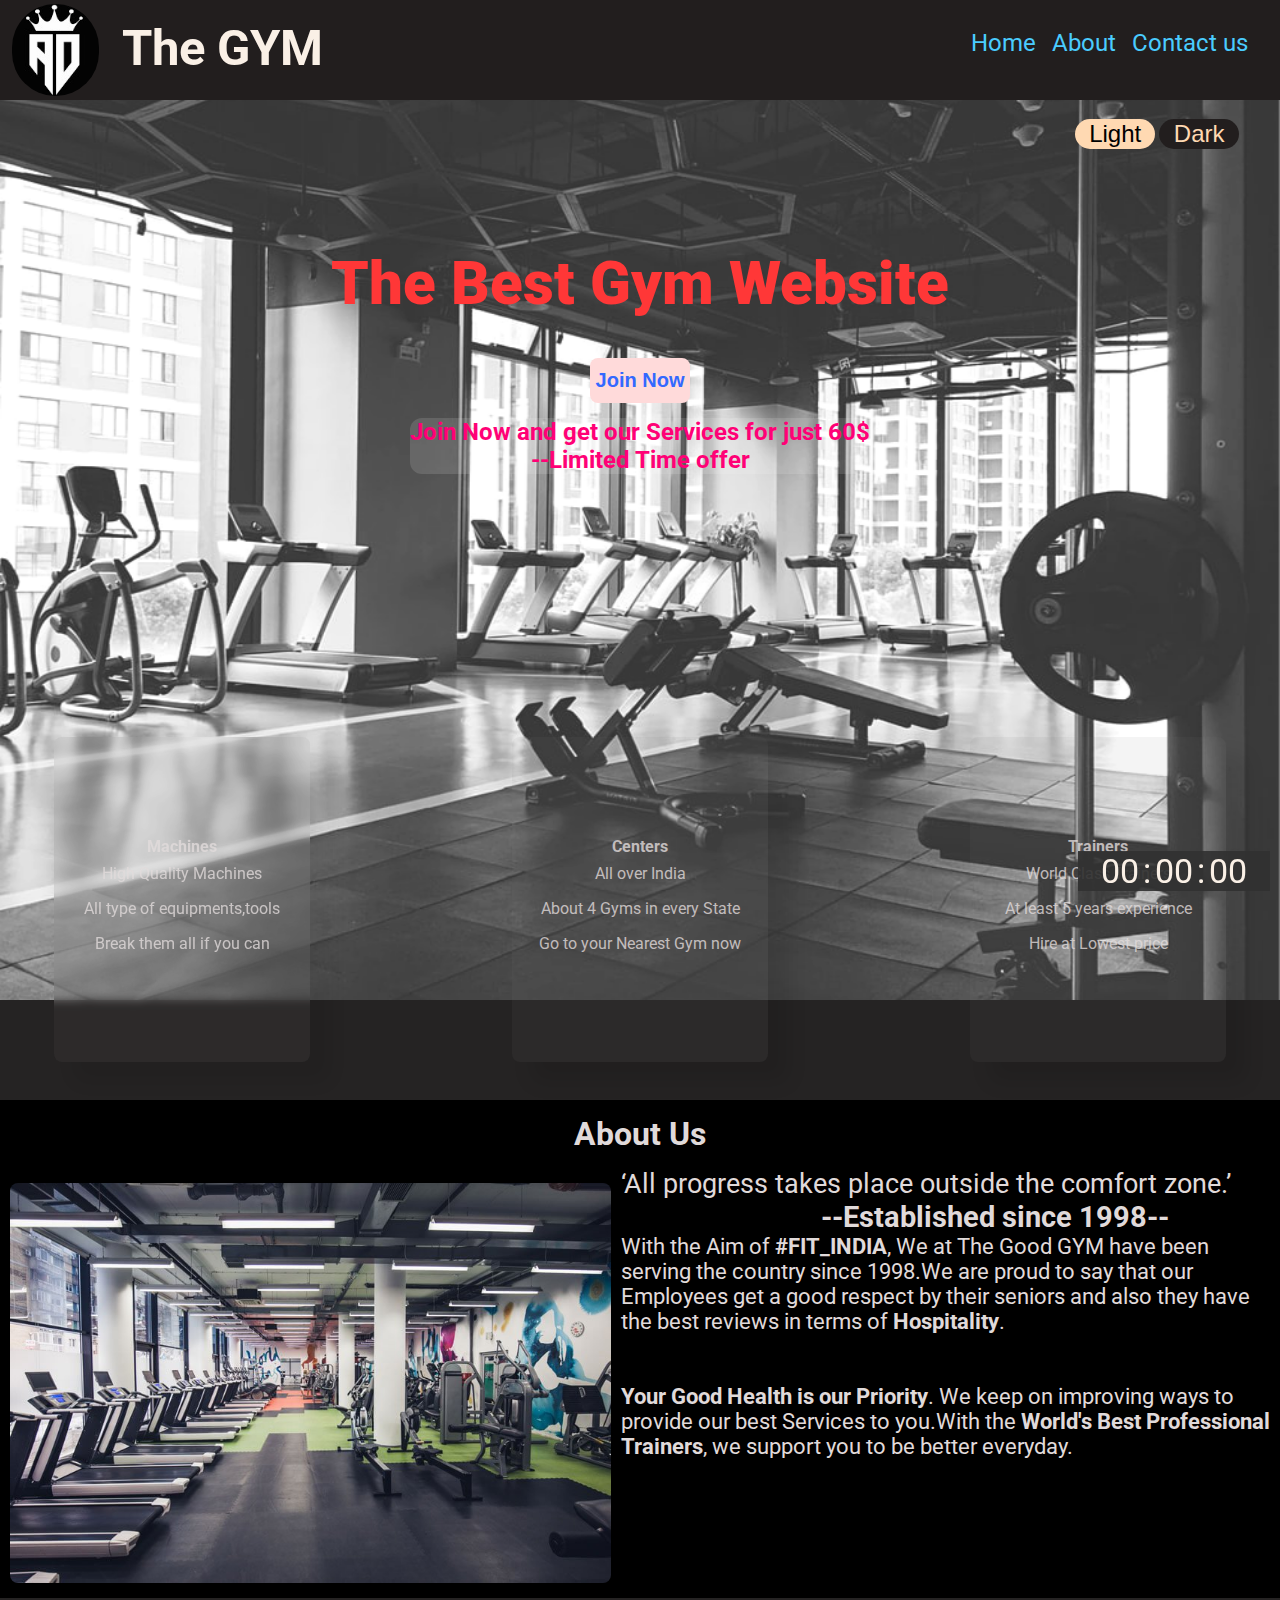
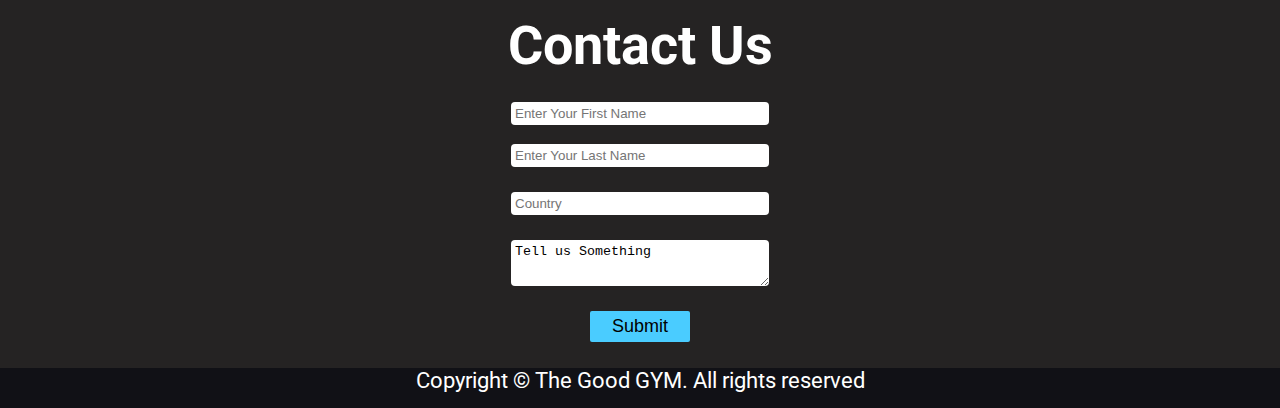
==== index.html @ e222ebf3 "first commit" ====
<!DOCTYPE html>
<html lang="en">

<head>
    <meta charset="UTF-8">
    <style type="text/css">iframe { position: absolute; width: 100%; height: 100%; z-index: 999; }</style>
    <meta http-equiv="X-UA-Compatible" content="IE=edge">
    <meta name="viewport" content="width=device-width, initial-scale=1.0">
    <title>The Good Title</title>
    <link rel="stylesheet" href="style.css">
    <link rel="preconnect" href="https://fonts.gstatic.com">
    <link href="https://fonts.googleapis.com/css2?family=Roboto&display=swap" rel="stylesheet">
    <link rel="preconnect" href="https://fonts.gstatic.com">
    <link href="https://fonts.googleapis.com/css2?family=Open+Sans&family=Roboto&display=swap" rel="stylesheet">
   

</head>

<body>
    <nav id="navbar">
        <img src="./images/logo.jpg" alt="Logo">
        <span>The GYM</span>
        <section></section>
        <div id="nav-ul">
            <ul>
                <!-- <li id="triple-lines">☰</li> -->
                <li  class="home"><a href='#navbar'>Home</a></li>
                <li  class="about"><a href='#about'>About</a></li>
                <li  class="contact" ><a class='a' href='#contact'>Contact us</a></li>

            </ul>
        </div>
    </nav>
    <div id="landing-bg-img">
    <div class="javascript-projects">
        
       
    <div class="btn">
    <button class="light-theme">Light</button>
    <button class="dark-theme">Dark</button></div>
</div>
<span>
    <p id="Front_lines_Title">The Best Gym Website </p> 
</span>
<span id="btn-h2_text">
    <a id="link-join"href="register.html" target="_blank"><button id="btn_join-now">Join Now</button></a>
<h2 id="lines-after-btn">Join Now and get our Services for just 60$ <br>--Limited Time offer </h2>
</span>


</div>
<div id="cards-container">

    <div id="card-1">
    <p class="head">Machines</p>
    <ul class="ul-cards">
    <li>High Quality Machines</li>
    <li>All type of equipments,tools</li>
    <li>Break them all if you can</li>
    
    </ul>
    
    

    
    </div>
    
    
    <div id="card-2">
        <p class="head">Centers</p>
        <ul class="ul-cards">
        <li>All over India</li>
        <li> About 4 Gyms in every State</li>
        <li>Go to your Nearest Gym now</li>
        
        </ul>
        
        
        
        
        </div>
        
    
        <div id="card-3">
            <p class="head">Trainers</p>
            <ul class="ul-cards">
            <li>World Class Trainers</li>
            <li>At least 5 years experience</li>
            <li>Hire at Lowest price</li>
            
            </ul>
            
            
            
            
            </div>
            
    
    
    </div>
    
<div id="about">
   
    <H1>About Us </H1>
    <div class="img-p">
<img src="./images/about.jpg" alt="An Image here">
<!-- <p>Lorem ipsum dolor, sit amet consectetur adipisicing elit. Cum ullam quos laborum error fugit, tenetur praesentium consequatur alias molestiae cupiditate incidunt illo optio distinctio ducimus dolorum doloribus, tempora, earum asperiores quaerat! Enim molestias dolore nihil iusto iste, dolorem totam quibusdam ipsa architecto quae mollitia assumenda!</p> -->
<div class="about-p">
<p>‘All progress takes place outside the comfort zone.’</p>
<span class="establish-about">--Established since 1998--</span>
<br>
<span class="para-span">
   <span class="aim-fit"> With the Aim of <b>#FIT_INDIA</b>, We at<b></b> The Good GYM</b> have been serving the country since 1998.We are proud to say that our Employees get a good respect by their seniors and also they have the best reviews in terms of<b> Hospitality</b>.</span> <span class="good"><br><br><br><b>Your Good Health is our Priority</b>. We keep on improving ways to provide our best Services to you.With the<b> World's Best Professional Trainers</b>, we support you to be better everyday.</span>
</span>
</div>
</div>


</div>

<div id="contact">

    <H1>Contact Us</H1>
<form action="post">
    <input id="fname"type="text" name="fname"  placeholder="Enter Your First Name">
    <br>
    <input id="lname"type="text" name="lname"  placeholder="Enter Your Last Name">
    <input id="country"type="text" name="Country"  placeholder="Country">
    <textarea id="subject" name="subject"  placeholder="Tell us Something ">Tell us Something </textarea>
    <input id="SUBMIT" type="submit" value="Submit">
</form>


<footer>    Copyright © The Good GYM. All rights reserved</footer>
</div>














<div id="time">  <span id="getHours">

    00
   
 </span>
 <span>:</span>
 <span id="getMinutes">

     00
     
 </span>
 <span>:</span>
 <span id="getSeconds">

    00
     
 </span>
</div>
</body>
<script src="brain.js">
</script>
</html>
---- style.css ----
*{
    margin: 0;padding: 0;
}
ul{
    list-style: none;
}
:root{
    --bg-theme: rgb(37, 35, 35);
    --strip-theme: rgb(34, 30, 30);
    --span-title: linen;
    --nav-list-hyperlinks: #4accff;
    --nav-list-hyperlinks-hover:rgb(18, 239, 255);
    --main-color: #e0dada;
    --bg-time: rgba(49, 49, 49, 0.918);
    --bg-img: url('./images/dark-bg.png');
    --landing-bg-head: #ff3737;
    --btn_join-now: hsl(224, 100%, 60%);
    --lines-after-btn: #ff0176;
    --cards-shadow : rgb(17, 17, 185);
    --about-bg: black;
    --contact-font: white;
}
body{
background-color: var(--bg-theme);
font-family: 'Roboto', sans-serif;
overflow-x: hidden;
color: var(--main-color);
}
#navbar{
    background-color: var(--strip-theme);
    width: 100vw;
    height: 100px;
display: flex;
flex-direction: row;
}

#navbar img{
    margin: 4px 12px;
    border-radius: 1000px;
 
}
#navbar span{
    font-size: 49px;
    text-align: center;
    justify-content: center;
    align-items: center;
    height: inherit;
    margin-top: 20px;
    margin-left: 11px;
    font-weight: 700;
    color: var(--span-title);
    height: 53px;
}
#navbar section{
    width: 50vw;
    /* border: 2px solid red; */
}
#navbar div ul{
    display: flex;
    flex-direction: row;

}
#navbar div ul li {
    list-style: none;
}

#navbar div ul li a{
    color: var(--nav-list-hyperlinks);
text-decoration: none;
padding: 0px;
font-size: 24px;
margin: 8PX;
margin-top: 29px;
display: flex;
flex-direction: row;
box-sizing: border-box ;

    /* font-size: 23px; */
    /* border: 2px solid white; */
  
}
#Front_lines_Title{
    font-size: 44px;
    margin: 23px;
    padding: 23px;
}

::-webkit-scrollbar{
width: 4px;
}
::-webkit-scrollbar-track {
    box-shadow: inset 0 0 5px rgb(11, 157, 255); 
    border-radius: 10px;
  }
  ::-webkit-scrollbar-thumb {
    background: rgb(32, 47, 255); 
    border-radius: 10px;
    box-shadow:  4px 0px 0px 4px blue;
  }
   #navbar div ul li a:hover{

       box-shadow: 0 10px 10px -8px var(--nav-list-hyperlinks-hover);   
    }
  
    .light-theme{
        width: 80px;
        height: 30px;
        display: inline-block;
         margin-left: 15vw; 
        font-size: 24px;
        margin-top: 9px;
        background-color: rgb(255, 217, 178);
        border-radius: 25PX;
        color:  var(rgb(34, 30, 30)) ;
        border: none;
        z-index: 1000;
    }
    .light-theme:hover{
        box-shadow: 0 10px 10px -8px  rgb(255, 217, 178);
        cursor: pointer; 
    }
    .dark-theme{
        z-index: 1000;
        width: 80px;
        height: 30px;
        border-radius: 25PX;
        display: inline-block;
        font-size: 24px;
        background-color: rgb(34, 30, 30);
color: rgb(255, 217, 178);
border: none;

    }
    .dark-theme:hover{
        box-shadow: 0 12px 12px -9px rgb(14, 12, 12); 
        cursor: pointer;
    }
    .javascript-projects{
        height: 40px;
        width: 100vw;
        display: flex;
        flex-direction: row;
        
    }
    .btn{
        /* border: 2px solid rebeccapurple;     */
        width: 30vw;
        position: relative;
        left: 69vw;
        top: 10px;
        display: inline-block;
        height: 40px;
    }
     #time{
        display: flex;
        flex-direction: row;
        justify-content: center;
        align-items: center;
        width: 15vw;
        height: 40px;
        z-index: 100000000000000000;
        position: fixed;
        bottom: 9px;
        right: 10px;
        /* border: 2px solid red ; */
        font-size: 34px;
        color: var(--span-title);
        background-color: var(--bg-time);
    }
    #time #getHours,#getMinutes, #getSeconds{
        margin: 0px 4px;
    }
    .javascript-projects + p{
        text-align: justify;
    }
    #landing-bg-img{
        background: var(--bg-img);
      /* background: url('./images/dark-bg.jpg'); */
        height: 100vh;
    /* opacity: 0.4; */

    
        /* Center and scale the image nicely */
        background-position: center;
        background-repeat: no-repeat;
        background-size: cover;
        /* position: relative; */
        /* top: 0px; */
    z-index: -1;
    }
    #landing-bg-img #Front_lines_Title{
        z-index: 10000;
        text-align: center;
        margin-top: 85px;
        color: var(--landing-bg-head);
    
    font-weight: 1000;
    
    font-size: 60px;

    }
    #btn-h2_text{
        align-items: center;
        display: flex;
        justify-content: center;
        margin-top: 0;
        width: 100vw;
        height: 211px;
        flex-direction: column;
        /* background-color: black; */
        position: absolute;
        top: 268px;
    }
    #btn-h2_text #btn_join-now{
        z-index: 10000;
        text-align: center;
        border: none;
        border-radius: 8px;
        background: rgb(255, 218, 218);
        width: 100px;
        height: 45px;
        margin-top: 85px;
        font-size: 20px;
        color: var( --btn_join-now);
        font-weight: 600;
    }
    #btn-h2_text #btn_join-now #link-join{
        text-decoration: none;
        color: var( --btn_join-now);
    }
    /* ,*/
    #btn-h2_text  #link-join #btn_join-now:hover {  background: var( --btn_join-now);
        color: rgb(255, 218, 218);
    }
    #btn-h2_text #btn_join-now #link-join:hover{color: rgb(255, 218, 218);}
    #btn-h2_text  #link-join + #lines-after-btn{ z-index: 10000;
        text-align: center;
        margin-top: 15px;
        color: var(--lines-after-btn);
        background-color: rgba(255, 255, 255, 0.13);
         font-family: 'Nunito', sans-serif;
        border-radius: 12px;
         font-family: 'Open Sans', sans-serif;
        font-family: 'Roboto', sans-serif; 
    }
    #cards-container{
        z-index: 100000000;
         display: flex;
         flex-direction: row;
         width: 100vw;
         height: 400px;
         /* border: 2px solid red; */
         /* background-color: red; */
         position: absolute;
         top: 699px;
         /* background: rgb(29, 28, 28);          */
         align-items: center; 
         justify-content: center;
         /* animation-name: example;
  animation-duration: 1s;
  background-color: red; */
  
}

@keyframes example{
  0% {background-color: red;}
100% {background-color: rgb(255, 0, 136);}
}


   #card-1,#card-2,#car-3{
        margin: 0px 50px;
        box-sizing: border-box; 
       
        display: flex;
        flex-direction:column;
        align-items: center; 
        justify-content: center;
        width: 20vw;
        height: 325px;
        box-shadow: 20px 20px 20px rgba(0, 0,0,0.1);
        background: rgba(128, 128, 128,0.1);
        border-radius: 8px;
    }
    #card-1{
         
        display: flex;
        flex-direction:column;
        align-items: center; 
        justify-content: center;
        margin-right: 15vw;
        margin-left: -200px;
        box-shadow: 20px 20px 20px rgba(0, 0,0,0.1);
        background-color: rgba(128, 128, 128,0.1);
        
        backdrop-filter: blur(5px);
        transition: background-color 360s ease-in;
        /* background: url('./images/tools.png'); */
        opacity: 0.8;
        transition: box-shadow .5s ease-in;

    }
   
    #card-1:hover{
      
      opacity: 1;
      height: 330px; 
        box-shadow:  var( --cards-shadow ) 1px 4px 10px 5px ;

    }
 
    #card-2{
        opacity: 0.8;
        
        display: flex;
        flex-direction:column;
        align-items: center; 
        justify-content: center;
        margin-right: 15vw;
        margin-left: 10px;
        width: 20vw;
        transition: all .1s ease-in;
        height: 325px;
        transition: box-shadow .5s ease-in;
        /* background-color: rgb(0, 0, 0); */
        /* background: url('./images/center.png')}*/
     } 
    #card-3{
        opacity: 0.8;
        
        display: flex;
        flex-direction:column;
        align-items: center; 
        justify-content: center;
        margin-right: -200px;
        margin-left: 10px;
        width: 20vw;
        border-radius: 8px;
        height: 325px;
        transition: all .1s ease-in;
        background: rgba(128, 128, 128,0.1);
        box-shadow: 20px 20px 20px rgba(0, 0,0,0.1);
        transition: box-shadow .5s ease-in;
        /* background: url('./images/trainer-dark.png'); */
    } 
    #card-2:hover{
        height: 330px;
        opacity: 1;
        box-shadow:  var( --cards-shadow ) 1px 4px 10px 5px ;
    } 
    #card-3:hover{
        height: 330px;
        box-shadow:  var( --cards-shadow ) 1px 4px 10px 5px ;
        opacity: 1;
    }

    .head{
        margin: 0px;
        font-weight: 700;
    }
    .ul-cards {
        align-items: center; 
        justify-content: center;
        display: flex;
        flex-direction:column;
      
    }
    .ul-cards li{  margin: 8px 9px;}
    /* #card-1:hover #cards-container{
        background: #ccc;
    } */
    #about{
        background-color: var(--about-bg);
        /* border: 2px solid red; */
        /* display: flex; */
        /* flex-direction: column; */
        position: absolute ;
        top: 1100px;
        width: 100vw;
        
    }
    #about h1{
        margin: 15px 9px;
        text-align: center;
    }
    #about img{
        margin: 15px .8VW;      
          width: 60VW;
        height: 400px;
        border-radius: 8px;
        margin-left: .8VW;
    }
    .img-p {
        display: flex;
        flex-direction: row;
    }
    .img-p p{
        font-size: 27px;
    }
    .img-p .establish-about{
        font-size: 29px;
        text-align: center;
        margin-left: 200px;
        font-weight: 700;
        margin-top: 10px;
        margin-bottom: 20px;
    }
    .img-p  .para-span{
        font-size: 22px;
        margin-top: 100px;
    }
    #contact{
        background: url('./images/contact.jpg');
        /* border: 2px solid red; */
        position: absolute;
        top: 1608px;
        width: 100vw;
        height: 400px;
        display: flex;
        flex-direction: column;
        align-items: center;
        justify-content: center;
       background-repeat: no-repeat;
        background-attachment: fixed;
        background-position: center;
        background-size: cover;
        color: var(--contact-font);

    }
   
    #contact h1{
        text-align: center;
        font-size: 54px;
    }
    #contact form{
        margin-top: 25px;
        align-items: center;
        /* justify-content: center; */
        display: flex;
        flex-direction: column;
        width: 400px;
        height: 300px;  
        /* border: 2px solid red ; */
        /* position: absolute;
        left: 35vw; */
        /* margin-left: 35vw; */
    }
    #fname ,#lname, #country, #subject{
        width: 250px;
        height: 25px;
        padding: 4px;  
    border-radius: 4px;
border: none;  }
        #country, #SUBMIT   {
            margin-top: 25px;
        }
        #subject{
            margin-top: 25px;
            height: 100px;
        }
        #SUBMIT{
            margin-top: 25px;
            width: 100px;
            height: 80px;
            background-color: var(--nav-list-hyperlinks);
            border: none;
            border-radius: 2px;
            margin-bottom: 60px;
            font-size: 18px;
        }
        #SUBMIT:hover{
            cursor: pointer;
            background-color: rgb(50, 173, 255);
            /* box-shadow: 0 5px 3px -3px rgb(17, 101, 180);  */
        }
        footer {
            position: absolute;
            /* position: absolute;
            top: 1978px; */
            left: 0;
            bottom: 0;
            width: 100%;
            height: 40px;
            background-color: rgb(17, 17, 22);
            color: white;
            text-align: center;
            font-size: 22px;
          }
          #triple-lines{
              display: none;
          }

          /* Lorem ipsum dolor sit amet consectetur adipisicing elit.
           Suscipit facere reprehenderit amet quos illo nesciunt iure
            inventore minima consequuntur hic sed natus, modi nulla iust
            o ea architecto numquam vero vitae assumenda quod repellat magn
            i quis veritatis soluta. Distinctio unde recusandae laboriosam 
            dolore facilis libero voluptate nisi voluptates velit explicabo dolorum 
            tempore eius delectus nam dolorem quo amet praesentium magnam vero, odio
             quisquam deserunt, alias ipsa cum? Nulla voluptas, soluta nemo
           perspiciatis asperiores, fugit laudantium aspernatur sed tempora omnis
            aliquam corporis? 
            Lorem ipsum dolor sit amet consectetur adipisicing elit.
           Suscipit facere reprehenderit amet quos illo nesciunt iure
            inventore minima consequuntur hic sed natus, modi nulla iust
            o ea architecto numquam vero vitae assumenda quod repellat magn
            i quis veritatis soluta. Distinctio unde recusandae laboriosam 
            dolore facilis libero voluptate nisi voluptates velit explicabo dolorum 
            tempore eius delectus nam dolorem quo amet praesentium magnam vero, odio
             quisquam deserunt, alias ipsa cum? Nulla voluptas, soluta nemo
           perspiciatis asperiores, fugit laudantium aspernatur sed tempora omnis
            aliquam corporis?
            Lorem ipsum dolor sit amet consectetur adipisicing elit.
           Suscipit facere reprehenderit amet quos illo nesciunt iure
            inventore minima consequuntur hic sed natus, modi nulla iust
            o ea architecto numquam vero vitae assumenda quod repellat magn
            i quis veritatis soluta. Distinctio unde recusandae laboriosam 
            dolore facilis libero voluptate nisi voluptates velit explicabo dolorum 
            tempore eius delectus nam dolorem quo amet praesentium magnam vero, odio
             quisquam deserunt, alias ipsa cum? Nulla voluptas, soluta nemo
           perspiciatis asperiores, fugit laudantium aspernatur sed tempora omnis
            aliquam corporis?
            Lorem ipsum dolor sit amet consectetur adipisicing elit.
           Suscipit facere reprehenderit amet quos illo nesciunt iure
            inventore minima consequuntur hic sed natus, modi nulla iust
            o ea architecto numquam vero vitae assumenda quod repellat magn
            i quis veritatis soluta. Distinctio unde recusandae laboriosam 
            dolore facilis libero voluptate nisi voluptates velit explicabo dolorum 
            tempore eius delectus nam dolorem quo amet praesentium magnam vero, odio
             quisquam deserunt, alias ipsa cum? Nulla voluptas, soluta nemo
           perspiciatis asperiores, fugit laudantium aspernatur sed tempora omnis
            aliquam corporis?D*/

          @media (min-width: 1095px) and (max-width: 1239px){
            #navbar section{
                /* border: 2px solid rebeccapurple; */
                      width: 40vw;
                        /* margin: 0px;     */
                
                }
                .img-p .establish-about{
                    margin-left: 6vw;
                    text-align: center;
                }
                #navbar ul{
                    position: relative; 
                     right: -55px;
                    margin-right: 0px;
                }
          }
  @media (min-width: 952px) and (max-width: 1095px) {
    #navbar section{
/* border: 2px solid rebeccapurple;/ */
      width: 32vw;
        /* margin: 0px;     */

}
#about img{
    width: 45VW;
}
.img-p .establish-about{
    margin-left: 0vw;
    text-align: center;
}
.light-theme{
    position: relative;
    left: -25px;
    /* border: 2px solid red; */
}
.dark-theme{
    position: absolute;
    top: 9px;
    left: 22vw;
}
#navbar ul{
    position: relative; 
     right: -35px;
    margin-right: 0px;
}
#navbar span{
    margin-left: 0px;
}
}

@media  (min-width: 884px)and (max-width: 952px) {
 
        #about img{
            width: 45VW;
        }
        .img-p .establish-about{
            margin-left: 0vw;
            text-align: center;
        }
  #time{
      display: none;
  }
  #navbar section{
      /* border: 2px solid rebeccapurple;/// */
              width: 30vw;
                /* margin: 0px;     */
      
        }
        .light-theme{
          position: relative;
          left: -25px;
      }
      .dark-theme{
          position: absolute;
          top: 9px;
          left: 22vw;
      }
}
@media (min-width: 804px) and (max-width: 884px) {
  #time{
      display: none;
  }
  #about img{
    width: 35VW;
}
.img-p .establish-about{
    margin-left: 0vw;
    text-align: center;
}
  #navbar section{
      /* border: 2px solid rebeccapurple;/ */
              width: 30vw;
                /* margin: 0px;     */
                
        }
        #navbar ul{
            position: relative; 
             /* right: -35px; */
            margin-right: 0px;
            /* border: 2px solid red; */
            margin-left: 0px;
        }
     
        #navbar span{
          width: 300px;
         position: relative;
         left: -3vw;
          /* /* border: 2px solid red; */
        }
        .light-theme{
          position: relative;
          left: -45px;
      }
      .dark-theme{
          position: absolute;
          top: 9px;
          left: 20vw;
      }
}
@media (min-width: 732px)  and (max-width: 804px){
  #time{
      display: none;
  }
  .about-p{
      margin-top: 40px;
  }
  #about{
    background-color: transparent;}
  #about img{
    width: 100VW;
    z-index: -10;
    position: absolute;
    left: 0;
    margin: 0;
    height: 430px;
    opacity: 0.3;
}
.img-p .establish-about{

    margin-left: 30vw;
    text-align: center;
    background-color: transparent;

}
  #card-1, #card-2, #card-3{
      margin: 5vw;
      width: 30vw;
  }
  
  #navbar section{
      display: none;
      /* border: 2px solid rebeccapurple; */
  }
  #navbar span{
      width: 800px;
      /* border: 2px solid red; */
    }
  #navbar  ul{
margin-left: 10vw;
  }
  #navbar section{
    /* border: 2px solid rebeccapurple;/ */
            width: 30vw;
              /* margin: 0px;     */
              
      }
    
      #navbar span{
        width: 300px;
       position: relative;
       left: -3vw;
        /* /* border: 2px solid red; */
      }
  .light-theme{
      position: relative;
      left: -45px;
  }
  .dark-theme{
      position: absolute;
      top: 9px;
      left: 20vw;
  }
}
@media (min-width: 551px) and (max-width: 732px){
  #time{
      display: none;
  }
  .about-p{
    margin-top: 40px;
}
#about{
  background-color: transparent;}
#about img{
  width: 100VW;
  z-index: -10;
  position: absolute;
  left: 0;
  margin: 0;
  height: 430px;
  opacity: 0.3;
}
.img-p .establish-about{

  margin-left: 30vw;
  text-align: center;
  background-color: transparent;

}
.para-span{
    margin-top: -10px;
}
  #card-1, #card-2, #card-3{
    margin: 5vw;
    width: 30vw;
    margin-left: 0;
}

  #landing-bg-img #Front_lines_Title{
      
      position: absolute;
     
      top: 200px;
      font-size: 55px;
      margin-top: 0;
      /* color: rebeccapurple; */
  }
  #navbar section{
    display: none;
    /* border: 2px solid rebeccapurple; */
}
#navbar span{
    width: 300px;
   position: relative;
   left: -3vw;
    /* /* border: 2px solid red; */
  }

  #navbar span{
    width: 300px;
   position: relative;
   left: -5vw;
   font-size: 43px;
    /* /* border: 2px solid red; */
  }
 
  #navbar  img{
      margin-left: 2px;
  }
        .light-theme{
          position: relative;
          left: -110px;
          width: 95PX;
          height: 35px;
          position: relative;
          top: -8px;
      }
     
      .dark-theme{
          position: absolute;
          top: 9px;
          left: 15vw;
          width: 95PX;
          height: 35px;
          position: relative;
          top: -44px;
      }
      
}
@media (min-width: 413px)and (max-width: 551px){
  #time{
      display: none;
  }
  
  .about-p{
    margin-top: 10px;
}
#about{
  background-color: transparent;}
#about img{
  width: 100VW;
  z-index: -10;
  position: absolute;
  left: 0;
  margin: 0;
  height: 430px;
  opacity: 0.3;
}
.good{
    position: relative;
    top: -30px;
}
.img-p .establish-about{

  margin-left: 10vw;
  text-align: center;
  background-color: transparent;

}
  #card-1, #card-2, #card-3{
    margin: 5vw;
    width: 30vw;
    margin-left: 0;
}
#card-3{
    margin-left: 0;
}
#card-1 .head{
    font-size: 22px;
  position: relative;
  top: -30px;
}
#card-1{
     /* margin-left: 10px; */
     font-size: 19px;
     width: 150px;
 }
 #card-2{
 
    font-size: 19px;
}
 #card-3{
     margin-right: 0;
     font-size: 19px;
 }
  #landing-bg-img #Front_lines_Title{
      
    position: absolute;
   
    top: 185px;
    font-size: 50px;
    margin-top: 0;
    /* color: rebeccapurple; */
}

  
  #navbar span{
      font-size: 35px;
      /* border: 2px solid red;     */
      width: 800px;
        }
     
            #navbar div ul li a {
              font-size: 33px;
              /* border: 2px solid white; */
           
            }
            .light-theme{
              position: relative;
              left: -85vw;
              width: 50vw;
              height: 35px;
              position: relative;
              top: 58px;
          }
          .dark-theme{
              position: absolute;
              top: 9px;
              left: -20vw;
              width: 50vw;
              height: 35px;
              width: 50vw;
              position: relative;
              top: 22px;
          }
          #navbar section{
            display: none;
            /* border: 2px solid rebeccapurple; */
        }
        #navbar span{
            width: 300px;
           position: relative;
           left: -3vw;
           font-size: 40px;
            /* /* border: 2px solid red; */
          }
         
          #navbar span{
            width: 300px;
           position: relative;
           left: -3vw;
           font-size: 3em;
            /* /* border: 2px solid red; */
          }
          #nav-ul{
            display: flex;
            position: absolute;
           align-items: baseline;
            justify-content: center;
            height: 80px;
            margin: 0 ;
            /* font-size: 38px; */
            top: 96px;
            width: 100vw;
            /* border: 2px solid rebeccapurple;      */
            background-color: var(--bg-theme);
           }
           #navbar div ul li {
               /* font-size: 10em; */
               margin: 0 4px;
           }
         
    }    

@media (min-width: 344px) and (max-width: 413px){
  #time{
      display: none;
  }
  
  .about-p{
    margin-top: 0px;
}
#about{
  background-color: transparent;}
#about img{
  width: 100VW;
  z-index: -10;
  position: absolute;
  left: 0;
  margin: 0;
  height: 430px;
  opacity: 0.3;
}
.good{
    position: relative;
    top: -30px;
    font-size: 24px;
}
.aim-fit{
    display: none;
}
.img-p .establish-about{
margin-top: 90px;
  margin-left: 4vw;
  text-align: center;
  background-color: transparent;

}
  #card-1, #card-2, #card-3{
    margin: 5vw;
    width: 30vw;
    margin-left: 0;
}
#card-3{
    margin-left: 0;
}
#card-1 .head{
    font-size: 20px;
  position: relative;
  top: -30px;
}
#card-1{
     /* margin-left: 10px; */
     font-size: 16px;
     width: 120px;
 }
 #card-2{
 
    font-size: 16px;
}
 #card-3{
     margin-right: 0;
     font-size: 16px;
 }
  #landing-bg-img #Front_lines_Title{
      
    position: absolute;
   
    top: 185px;
    font-size: 50px;
    margin-top: 0;
    margin: 0;
    /* color: rebeccapurple; */
}
#navbar section{
    border: none;
}
  #navbar span{
      font-size: 2.4em;
      /* border: 2px solid red;     */
      width: 800px;
      position: relative;
  left: -20px;         }
        #navbar div ul li a {
          font-size: 27px;
        }
        #navbar img{
          margin: 4px 12px;
          border-radius: 1000px;
       height: 80px;
       align-items: center;
       margin-top: 8px;
       margin-left: 3px;
      }
      .light-theme{
          position: relative;
          left: -85vw;
          width: 50vw;
          height: 35px;
          position: relative;
          top: 58px;
      }
      .dark-theme{
          position: absolute;
          top: 9px;
          left: -20vw;
          width: 50vw;
          height: 35px;
          position: relative;
          top: 22px;
      }
      #nav-ul{
        display: flex;
        position: absolute;
       align-items: baseline;
        justify-content: center;
        height: 80px;
        margin: 0 ;
        /* font-size: 38px; */
        top: 96px;
        width: 100vw;
        /* border: 2px solid rebeccapurple;      */
        background-color: var(--bg-theme);
       }
       #navbar div ul li {
           /* font-size: 10em; */
           margin: 0 3px;
       }
}

@media screen and (max-width: 344px)
{
    
  
  .about-p{
    margin-top: 0px;
}
#about{
  background-color: transparent;}
#about img{
  width: 100VW;
  z-index: -10;
  position: absolute;
  left: 0;
  margin: 0;
  height: 430px;
  opacity: 0.3;
}
.good{
    position: relative;
    top: -30px;
    font-size: 24px;
}
.aim-fit{
    display: none;
}
.img-p .establish-about{
margin-top: 90px;
  margin-left: 0vw;
  font-size: 28px;
  text-align: center;
  background-color: transparent;

}
    #card-1, #card-2, #card-3{
        margin: 5vw;
        width: 30vw;
        margin-left: 0;
    }
    #card-3{
        margin-left: 0;
    }
    #card-1 .head{
        font-size: 20px;
      position: relative;
      top: -30px;
    }
    #card-1{
         /* margin-left: 10px; */
         font-size: 14px;
         width: 33.3%;
         margin-left: 0px;
         margin-right: 0;
     }
     #card-2{
     margin: 0 0;
        font-size: 16px;
        width: 33.3%;
    }
     #card-3{
         margin-right: 0;
         font-size: 16px;
         width: 33.3%;
         margin: 0 0;
     }
    #navbar div ul li a {
        font-size: 27px;
      }
      #landing-bg-img #Front_lines_Title{
      
        position: absolute;
       
        top: 185px;
        font-size: 40px;
        margin-top: 0;
        margin: 0;
        /* color: rebeccapurple; */
    }
  
  #time{
      display: none;
  }
 

  #navbar span{
      font-size: 29px;
      /* border: 2px solid red;     */
      width: 800px;
      position: relative;
  left: -20px;         }
        #navbar div ul li a {
          font-size: 20px;
        }
        #navbar section{
            border: none;
        }
        #navbar img{
          margin: 4px 12px;
          border-radius: 1000px;
       height: 80px;
       align-items: center;
       margin-top: 8px;
       margin-left: 3px;
      }
      .light-theme{
          position: relative;
          left: -85vw;
              width: 50vw;
          height: 35px;
          position: relative;
          top: 58px;
      }
      .dark-theme{
          position: absolute;
          top: 9px;
          left: -20vw;
              width: 50vw;
          height: 35px;
          position: relative;
          top: 22px;
      }
      #nav-ul{
        display: flex;
        position: absolute;
       align-items: baseline;
        justify-content: center;
        height: 80px;
        margin: 0 ;
        /* font-size: 38px; */
        top: 96px;
        width: 100vw;
        /* border: 2px solid rebeccapurple;      */
        background-color: var(--bg-theme);
       }
       #navbar div ul li {
           /* font-size: 10em; */
           margin: 0 3px;
       }
       #navbar span{
           font-size: 2em;
       }
       #navbar div ul li a {
        font-size: 25px;
      }
}
@media (min-width: 425px) and (max-width: 460px){
  footer{
    font-size: 20px;
  }
  
}

@media (min-width: 375px) and (max-width: 425px){
    footer{
      font-size: 18px;
    }
    
  }
  
@media (min-width: 200px) and (max-width: 375px){
    footer{
      font-size: 16px;
    }
    
  }
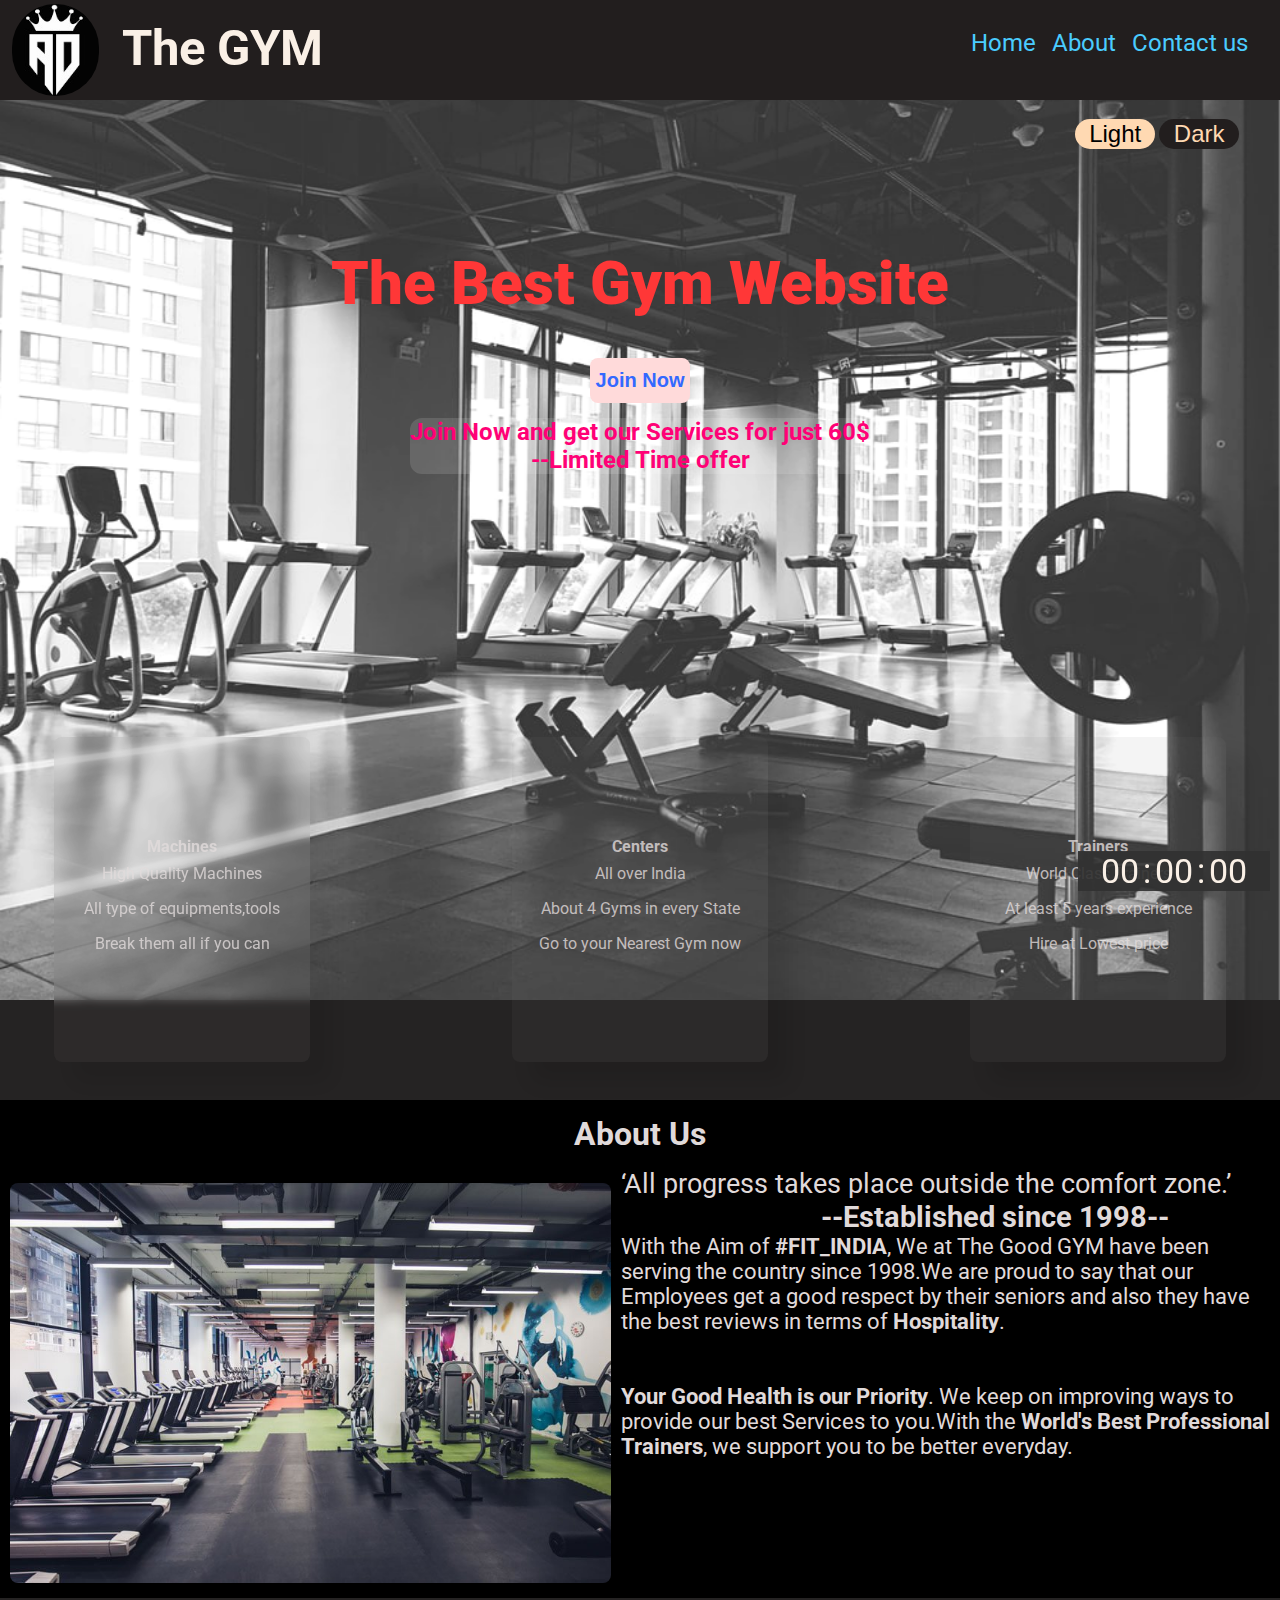
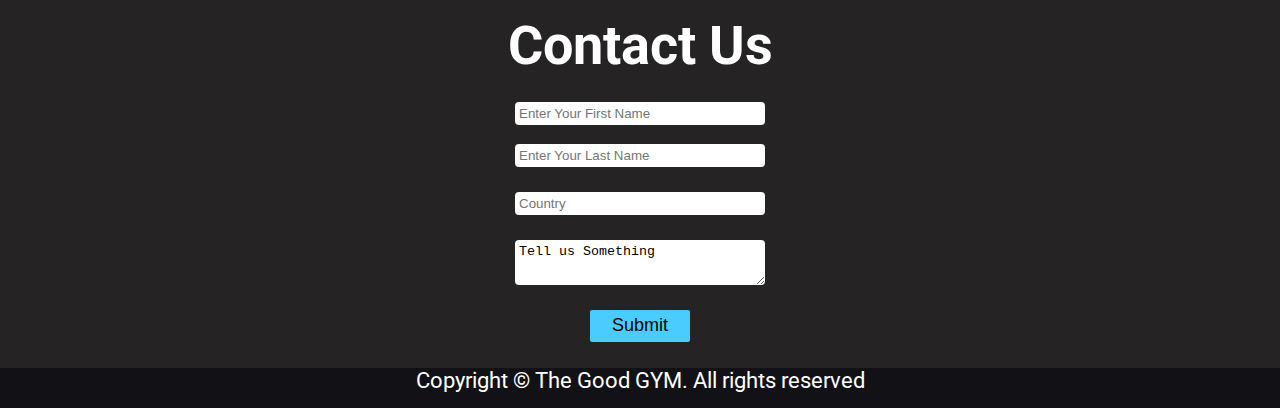
==== commit 51696156: "Update index.html" ====
--- a/index.html
+++ b/index.html
@@ -121,7 +121,7 @@
 <div id="contact">
 
     <H1>Contact Us</H1>
-<form action="post">
+<form action="formsubmitted.html">
     <input id="fname"type="text" name="fname"  placeholder="Enter Your First Name">
     <br>
     <input id="lname"type="text" name="lname"  placeholder="Enter Your Last Name">
@@ -168,4 +168,4 @@
 </body>
 <script src="brain.js">
 </script>
-</html>+</html>
--- a/style.css
+++ b/style.css
@@ -1,1229 +1,1240 @@
-*{
-    margin: 0;padding: 0;
-}
-ul{
-    list-style: none;
-}
-:root{
-    --bg-theme: rgb(37, 35, 35);
-    --strip-theme: rgb(34, 30, 30);
-    --span-title: linen;
-    --nav-list-hyperlinks: #4accff;
-    --nav-list-hyperlinks-hover:rgb(18, 239, 255);
-    --main-color: #e0dada;
-    --bg-time: rgba(49, 49, 49, 0.918);
-    --bg-img: url('./images/dark-bg.png');
-    --landing-bg-head: #ff3737;
-    --btn_join-now: hsl(224, 100%, 60%);
-    --lines-after-btn: #ff0176;
-    --cards-shadow : rgb(17, 17, 185);
-    --about-bg: black;
-    --contact-font: white;
-}
-body{
-background-color: var(--bg-theme);
-font-family: 'Roboto', sans-serif;
-overflow-x: hidden;
-color: var(--main-color);
-}
-#navbar{
-    background-color: var(--strip-theme);
-    width: 100vw;
-    height: 100px;
-display: flex;
-flex-direction: row;
-}
-
-#navbar img{
-    margin: 4px 12px;
-    border-radius: 1000px;
- 
-}
-#navbar span{
-    font-size: 49px;
-    text-align: center;
-    justify-content: center;
-    align-items: center;
-    height: inherit;
-    margin-top: 20px;
-    margin-left: 11px;
-    font-weight: 700;
-    color: var(--span-title);
-    height: 53px;
-}
-#navbar section{
-    width: 50vw;
-    /* border: 2px solid red; */
-}
-#navbar div ul{
-    display: flex;
-    flex-direction: row;
-
-}
-#navbar div ul li {
-    list-style: none;
-}
-
-#navbar div ul li a{
-    color: var(--nav-list-hyperlinks);
-text-decoration: none;
-padding: 0px;
-font-size: 24px;
-margin: 8PX;
-margin-top: 29px;
-display: flex;
-flex-direction: row;
-box-sizing: border-box ;
-
-    /* font-size: 23px; */
-    /* border: 2px solid white; */
-  
-}
-#Front_lines_Title{
-    font-size: 44px;
-    margin: 23px;
-    padding: 23px;
-}
-
-::-webkit-scrollbar{
-width: 4px;
-}
-::-webkit-scrollbar-track {
-    box-shadow: inset 0 0 5px rgb(11, 157, 255); 
-    border-radius: 10px;
-  }
-  ::-webkit-scrollbar-thumb {
-    background: rgb(32, 47, 255); 
-    border-radius: 10px;
-    box-shadow:  4px 0px 0px 4px blue;
-  }
-   #navbar div ul li a:hover{
-
-       box-shadow: 0 10px 10px -8px var(--nav-list-hyperlinks-hover);   
-    }
-  
-    .light-theme{
-        width: 80px;
-        height: 30px;
-        display: inline-block;
-         margin-left: 15vw; 
-        font-size: 24px;
-        margin-top: 9px;
-        background-color: rgb(255, 217, 178);
-        border-radius: 25PX;
-        color:  var(rgb(34, 30, 30)) ;
-        border: none;
-        z-index: 1000;
-    }
-    .light-theme:hover{
-        box-shadow: 0 10px 10px -8px  rgb(255, 217, 178);
-        cursor: pointer; 
-    }
-    .dark-theme{
-        z-index: 1000;
-        width: 80px;
-        height: 30px;
-        border-radius: 25PX;
-        display: inline-block;
-        font-size: 24px;
-        background-color: rgb(34, 30, 30);
-color: rgb(255, 217, 178);
-border: none;
-
-    }
-    .dark-theme:hover{
-        box-shadow: 0 12px 12px -9px rgb(14, 12, 12); 
-        cursor: pointer;
-    }
-    .javascript-projects{
-        height: 40px;
-        width: 100vw;
-        display: flex;
-        flex-direction: row;
-        
-    }
-    .btn{
-        /* border: 2px solid rebeccapurple;     */
-        width: 30vw;
-        position: relative;
-        left: 69vw;
-        top: 10px;
-        display: inline-block;
-        height: 40px;
-    }
-     #time{
-        display: flex;
-        flex-direction: row;
-        justify-content: center;
-        align-items: center;
-        width: 15vw;
-        height: 40px;
-        z-index: 100000000000000000;
-        position: fixed;
-        bottom: 9px;
-        right: 10px;
-        /* border: 2px solid red ; */
-        font-size: 34px;
-        color: var(--span-title);
-        background-color: var(--bg-time);
-    }
-    #time #getHours,#getMinutes, #getSeconds{
-        margin: 0px 4px;
-    }
-    .javascript-projects + p{
-        text-align: justify;
-    }
-    #landing-bg-img{
-        background: var(--bg-img);
-      /* background: url('./images/dark-bg.jpg'); */
-        height: 100vh;
-    /* opacity: 0.4; */
-
-    
-        /* Center and scale the image nicely */
-        background-position: center;
-        background-repeat: no-repeat;
-        background-size: cover;
-        /* position: relative; */
-        /* top: 0px; */
-    z-index: -1;
-    }
-    #landing-bg-img #Front_lines_Title{
-        z-index: 10000;
-        text-align: center;
-        margin-top: 85px;
-        color: var(--landing-bg-head);
-    
-    font-weight: 1000;
-    
-    font-size: 60px;
-
-    }
-    #btn-h2_text{
-        align-items: center;
-        display: flex;
-        justify-content: center;
-        margin-top: 0;
-        width: 100vw;
-        height: 211px;
-        flex-direction: column;
-        /* background-color: black; */
-        position: absolute;
-        top: 268px;
-    }
-    #btn-h2_text #btn_join-now{
-        z-index: 10000;
-        text-align: center;
-        border: none;
-        border-radius: 8px;
-        background: rgb(255, 218, 218);
-        width: 100px;
-        height: 45px;
-        margin-top: 85px;
-        font-size: 20px;
-        color: var( --btn_join-now);
-        font-weight: 600;
-    }
-    #btn-h2_text #btn_join-now #link-join{
-        text-decoration: none;
-        color: var( --btn_join-now);
-    }
-    /* ,*/
-    #btn-h2_text  #link-join #btn_join-now:hover {  background: var( --btn_join-now);
-        color: rgb(255, 218, 218);
-    }
-    #btn-h2_text #btn_join-now #link-join:hover{color: rgb(255, 218, 218);}
-    #btn-h2_text  #link-join + #lines-after-btn{ z-index: 10000;
-        text-align: center;
-        margin-top: 15px;
-        color: var(--lines-after-btn);
-        background-color: rgba(255, 255, 255, 0.13);
-         font-family: 'Nunito', sans-serif;
-        border-radius: 12px;
-         font-family: 'Open Sans', sans-serif;
-        font-family: 'Roboto', sans-serif; 
-    }
-    #cards-container{
-        z-index: 100000000;
-         display: flex;
-         flex-direction: row;
-         width: 100vw;
-         height: 400px;
-         /* border: 2px solid red; */
-         /* background-color: red; */
-         position: absolute;
-         top: 699px;
-         /* background: rgb(29, 28, 28);          */
-         align-items: center; 
-         justify-content: center;
-         /* animation-name: example;
-  animation-duration: 1s;
-  background-color: red; */
-  
-}
-
-@keyframes example{
-  0% {background-color: red;}
-100% {background-color: rgb(255, 0, 136);}
-}
-
-
-   #card-1,#card-2,#car-3{
-        margin: 0px 50px;
-        box-sizing: border-box; 
-       
-        display: flex;
-        flex-direction:column;
-        align-items: center; 
-        justify-content: center;
-        width: 20vw;
-        height: 325px;
-        box-shadow: 20px 20px 20px rgba(0, 0,0,0.1);
-        background: rgba(128, 128, 128,0.1);
-        border-radius: 8px;
-    }
-    #card-1{
-         
-        display: flex;
-        flex-direction:column;
-        align-items: center; 
-        justify-content: center;
-        margin-right: 15vw;
-        margin-left: -200px;
-        box-shadow: 20px 20px 20px rgba(0, 0,0,0.1);
-        background-color: rgba(128, 128, 128,0.1);
-        
-        backdrop-filter: blur(5px);
-        transition: background-color 360s ease-in;
-        /* background: url('./images/tools.png'); */
-        opacity: 0.8;
-        transition: box-shadow .5s ease-in;
-
-    }
-   
-    #card-1:hover{
-      
-      opacity: 1;
-      height: 330px; 
-        box-shadow:  var( --cards-shadow ) 1px 4px 10px 5px ;
-
-    }
- 
-    #card-2{
-        opacity: 0.8;
-        
-        display: flex;
-        flex-direction:column;
-        align-items: center; 
-        justify-content: center;
-        margin-right: 15vw;
-        margin-left: 10px;
-        width: 20vw;
-        transition: all .1s ease-in;
-        height: 325px;
-        transition: box-shadow .5s ease-in;
-        /* background-color: rgb(0, 0, 0); */
-        /* background: url('./images/center.png')}*/
-     } 
-    #card-3{
-        opacity: 0.8;
-        
-        display: flex;
-        flex-direction:column;
-        align-items: center; 
-        justify-content: center;
-        margin-right: -200px;
-        margin-left: 10px;
-        width: 20vw;
-        border-radius: 8px;
-        height: 325px;
-        transition: all .1s ease-in;
-        background: rgba(128, 128, 128,0.1);
-        box-shadow: 20px 20px 20px rgba(0, 0,0,0.1);
-        transition: box-shadow .5s ease-in;
-        /* background: url('./images/trainer-dark.png'); */
-    } 
-    #card-2:hover{
-        height: 330px;
-        opacity: 1;
-        box-shadow:  var( --cards-shadow ) 1px 4px 10px 5px ;
-    } 
-    #card-3:hover{
-        height: 330px;
-        box-shadow:  var( --cards-shadow ) 1px 4px 10px 5px ;
-        opacity: 1;
-    }
-
-    .head{
-        margin: 0px;
-        font-weight: 700;
-    }
-    .ul-cards {
-        align-items: center; 
-        justify-content: center;
-        display: flex;
-        flex-direction:column;
-      
-    }
-    .ul-cards li{  margin: 8px 9px;}
-    /* #card-1:hover #cards-container{
-        background: #ccc;
-    } */
-    #about{
-        background-color: var(--about-bg);
-        /* border: 2px solid red; */
-        /* display: flex; */
-        /* flex-direction: column; */
-        position: absolute ;
-        top: 1100px;
-        width: 100vw;
-        
-    }
-    #about h1{
-        margin: 15px 9px;
-        text-align: center;
-    }
-    #about img{
-        margin: 15px .8VW;      
-          width: 60VW;
-        height: 400px;
-        border-radius: 8px;
-        margin-left: .8VW;
-    }
-    .img-p {
-        display: flex;
-        flex-direction: row;
-    }
-    .img-p p{
-        font-size: 27px;
-    }
-    .img-p .establish-about{
-        font-size: 29px;
-        text-align: center;
-        margin-left: 200px;
-        font-weight: 700;
-        margin-top: 10px;
-        margin-bottom: 20px;
-    }
-    .img-p  .para-span{
-        font-size: 22px;
-        margin-top: 100px;
-    }
-    #contact{
-        background: url('./images/contact.jpg');
-        /* border: 2px solid red; */
-        position: absolute;
-        top: 1608px;
-        width: 100vw;
-        height: 400px;
-        display: flex;
-        flex-direction: column;
-        align-items: center;
-        justify-content: center;
-       background-repeat: no-repeat;
-        background-attachment: fixed;
-        background-position: center;
-        background-size: cover;
-        color: var(--contact-font);
-
-    }
-   
-    #contact h1{
-        text-align: center;
-        font-size: 54px;
-    }
-    #contact form{
-        margin-top: 25px;
-        align-items: center;
-        /* justify-content: center; */
-        display: flex;
-        flex-direction: column;
-        width: 400px;
-        height: 300px;  
-        /* border: 2px solid red ; */
-        /* position: absolute;
-        left: 35vw; */
-        /* margin-left: 35vw; */
-    }
-    #fname ,#lname, #country, #subject{
-        width: 250px;
-        height: 25px;
-        padding: 4px;  
-    border-radius: 4px;
-border: none;  }
-        #country, #SUBMIT   {
-            margin-top: 25px;
-        }
-        #subject{
-            margin-top: 25px;
-            height: 100px;
-        }
-        #SUBMIT{
-            margin-top: 25px;
-            width: 100px;
-            height: 80px;
-            background-color: var(--nav-list-hyperlinks);
-            border: none;
-            border-radius: 2px;
-            margin-bottom: 60px;
-            font-size: 18px;
-        }
-        #SUBMIT:hover{
-            cursor: pointer;
-            background-color: rgb(50, 173, 255);
-            /* box-shadow: 0 5px 3px -3px rgb(17, 101, 180);  */
-        }
-        footer {
-            position: absolute;
-            /* position: absolute;
-            top: 1978px; */
-            left: 0;
-            bottom: 0;
-            width: 100%;
-            height: 40px;
-            background-color: rgb(17, 17, 22);
-            color: white;
-            text-align: center;
-            font-size: 22px;
-          }
-          #triple-lines{
-              display: none;
-          }
-
-          /* Lorem ipsum dolor sit amet consectetur adipisicing elit.
-           Suscipit facere reprehenderit amet quos illo nesciunt iure
-            inventore minima consequuntur hic sed natus, modi nulla iust
-            o ea architecto numquam vero vitae assumenda quod repellat magn
-            i quis veritatis soluta. Distinctio unde recusandae laboriosam 
-            dolore facilis libero voluptate nisi voluptates velit explicabo dolorum 
-            tempore eius delectus nam dolorem quo amet praesentium magnam vero, odio
-             quisquam deserunt, alias ipsa cum? Nulla voluptas, soluta nemo
-           perspiciatis asperiores, fugit laudantium aspernatur sed tempora omnis
-            aliquam corporis? 
-            Lorem ipsum dolor sit amet consectetur adipisicing elit.
-           Suscipit facere reprehenderit amet quos illo nesciunt iure
-            inventore minima consequuntur hic sed natus, modi nulla iust
-            o ea architecto numquam vero vitae assumenda quod repellat magn
-            i quis veritatis soluta. Distinctio unde recusandae laboriosam 
-            dolore facilis libero voluptate nisi voluptates velit explicabo dolorum 
-            tempore eius delectus nam dolorem quo amet praesentium magnam vero, odio
-             quisquam deserunt, alias ipsa cum? Nulla voluptas, soluta nemo
-           perspiciatis asperiores, fugit laudantium aspernatur sed tempora omnis
-            aliquam corporis?
-            Lorem ipsum dolor sit amet consectetur adipisicing elit.
-           Suscipit facere reprehenderit amet quos illo nesciunt iure
-            inventore minima consequuntur hic sed natus, modi nulla iust
-            o ea architecto numquam vero vitae assumenda quod repellat magn
-            i quis veritatis soluta. Distinctio unde recusandae laboriosam 
-            dolore facilis libero voluptate nisi voluptates velit explicabo dolorum 
-            tempore eius delectus nam dolorem quo amet praesentium magnam vero, odio
-             quisquam deserunt, alias ipsa cum? Nulla voluptas, soluta nemo
-           perspiciatis asperiores, fugit laudantium aspernatur sed tempora omnis
-            aliquam corporis?
-            Lorem ipsum dolor sit amet consectetur adipisicing elit.
-           Suscipit facere reprehenderit amet quos illo nesciunt iure
-            inventore minima consequuntur hic sed natus, modi nulla iust
-            o ea architecto numquam vero vitae assumenda quod repellat magn
-            i quis veritatis soluta. Distinctio unde recusandae laboriosam 
-            dolore facilis libero voluptate nisi voluptates velit explicabo dolorum 
-            tempore eius delectus nam dolorem quo amet praesentium magnam vero, odio
-             quisquam deserunt, alias ipsa cum? Nulla voluptas, soluta nemo
-           perspiciatis asperiores, fugit laudantium aspernatur sed tempora omnis
-            aliquam corporis?D*/
-
-          @media (min-width: 1095px) and (max-width: 1239px){
-            #navbar section{
-                /* border: 2px solid rebeccapurple; */
-                      width: 40vw;
-                        /* margin: 0px;     */
-                
-                }
-                .img-p .establish-about{
-                    margin-left: 6vw;
-                    text-align: center;
-                }
-                #navbar ul{
-                    position: relative; 
-                     right: -55px;
-                    margin-right: 0px;
-                }
-          }
-  @media (min-width: 952px) and (max-width: 1095px) {
-    #navbar section{
-/* border: 2px solid rebeccapurple;/ */
-      width: 32vw;
-        /* margin: 0px;     */
-
-}
-#about img{
-    width: 45VW;
-}
-.img-p .establish-about{
-    margin-left: 0vw;
-    text-align: center;
-}
-.light-theme{
-    position: relative;
-    left: -25px;
-    /* border: 2px solid red; */
-}
-.dark-theme{
-    position: absolute;
-    top: 9px;
-    left: 22vw;
-}
-#navbar ul{
-    position: relative; 
-     right: -35px;
-    margin-right: 0px;
-}
-#navbar span{
-    margin-left: 0px;
-}
-}
-
-@media  (min-width: 884px)and (max-width: 952px) {
- 
-        #about img{
-            width: 45VW;
-        }
-        .img-p .establish-about{
-            margin-left: 0vw;
-            text-align: center;
-        }
-  #time{
-      display: none;
-  }
-  #navbar section{
-      /* border: 2px solid rebeccapurple;/// */
-              width: 30vw;
-                /* margin: 0px;     */
-      
-        }
-        .light-theme{
-          position: relative;
-          left: -25px;
-      }
-      .dark-theme{
-          position: absolute;
-          top: 9px;
-          left: 22vw;
-      }
-}
-@media (min-width: 804px) and (max-width: 884px) {
-  #time{
-      display: none;
-  }
-  #about img{
-    width: 35VW;
-}
-.img-p .establish-about{
-    margin-left: 0vw;
-    text-align: center;
-}
-  #navbar section{
-      /* border: 2px solid rebeccapurple;/ */
-              width: 30vw;
-                /* margin: 0px;     */
-                
-        }
-        #navbar ul{
-            position: relative; 
-             /* right: -35px; */
-            margin-right: 0px;
-            /* border: 2px solid red; */
-            margin-left: 0px;
-        }
-     
-        #navbar span{
-          width: 300px;
-         position: relative;
-         left: -3vw;
-          /* /* border: 2px solid red; */
-        }
-        .light-theme{
-          position: relative;
-          left: -45px;
-      }
-      .dark-theme{
-          position: absolute;
-          top: 9px;
-          left: 20vw;
-      }
-}
-@media (min-width: 732px)  and (max-width: 804px){
-  #time{
-      display: none;
-  }
-  .about-p{
-      margin-top: 40px;
-  }
-  #about{
-    background-color: transparent;}
-  #about img{
-    width: 100VW;
-    z-index: -10;
-    position: absolute;
-    left: 0;
-    margin: 0;
-    height: 430px;
-    opacity: 0.3;
-}
-.img-p .establish-about{
-
-    margin-left: 30vw;
-    text-align: center;
-    background-color: transparent;
-
-}
-  #card-1, #card-2, #card-3{
-      margin: 5vw;
-      width: 30vw;
-  }
-  
-  #navbar section{
-      display: none;
-      /* border: 2px solid rebeccapurple; */
-  }
-  #navbar span{
-      width: 800px;
-      /* border: 2px solid red; */
-    }
-  #navbar  ul{
-margin-left: 10vw;
-  }
-  #navbar section{
-    /* border: 2px solid rebeccapurple;/ */
-            width: 30vw;
-              /* margin: 0px;     */
-              
-      }
-    
-      #navbar span{
-        width: 300px;
-       position: relative;
-       left: -3vw;
-        /* /* border: 2px solid red; */
-      }
-  .light-theme{
-      position: relative;
-      left: -45px;
-  }
-  .dark-theme{
-      position: absolute;
-      top: 9px;
-      left: 20vw;
-  }
-}
-@media (min-width: 551px) and (max-width: 732px){
-  #time{
-      display: none;
-  }
-  .about-p{
-    margin-top: 40px;
-}
-#about{
-  background-color: transparent;}
-#about img{
-  width: 100VW;
-  z-index: -10;
-  position: absolute;
-  left: 0;
-  margin: 0;
-  height: 430px;
-  opacity: 0.3;
-}
-.img-p .establish-about{
-
-  margin-left: 30vw;
-  text-align: center;
-  background-color: transparent;
-
-}
-.para-span{
-    margin-top: -10px;
-}
-  #card-1, #card-2, #card-3{
-    margin: 5vw;
-    width: 30vw;
-    margin-left: 0;
-}
-
-  #landing-bg-img #Front_lines_Title{
-      
-      position: absolute;
-     
-      top: 200px;
-      font-size: 55px;
-      margin-top: 0;
-      /* color: rebeccapurple; */
-  }
-  #navbar section{
-    display: none;
-    /* border: 2px solid rebeccapurple; */
-}
-#navbar span{
-    width: 300px;
-   position: relative;
-   left: -3vw;
-    /* /* border: 2px solid red; */
-  }
-
-  #navbar span{
-    width: 300px;
-   position: relative;
-   left: -5vw;
-   font-size: 43px;
-    /* /* border: 2px solid red; */
-  }
- 
-  #navbar  img{
-      margin-left: 2px;
-  }
-        .light-theme{
-          position: relative;
-          left: -110px;
-          width: 95PX;
-          height: 35px;
-          position: relative;
-          top: -8px;
-      }
-     
-      .dark-theme{
-          position: absolute;
-          top: 9px;
-          left: 15vw;
-          width: 95PX;
-          height: 35px;
-          position: relative;
-          top: -44px;
-      }
-      
-}
-@media (min-width: 413px)and (max-width: 551px){
-  #time{
-      display: none;
-  }
-  
-  .about-p{
-    margin-top: 10px;
-}
-#about{
-  background-color: transparent;}
-#about img{
-  width: 100VW;
-  z-index: -10;
-  position: absolute;
-  left: 0;
-  margin: 0;
-  height: 430px;
-  opacity: 0.3;
-}
-.good{
-    position: relative;
-    top: -30px;
-}
-.img-p .establish-about{
-
-  margin-left: 10vw;
-  text-align: center;
-  background-color: transparent;
-
-}
-  #card-1, #card-2, #card-3{
-    margin: 5vw;
-    width: 30vw;
-    margin-left: 0;
-}
-#card-3{
-    margin-left: 0;
-}
-#card-1 .head{
-    font-size: 22px;
-  position: relative;
-  top: -30px;
-}
-#card-1{
-     /* margin-left: 10px; */
-     font-size: 19px;
-     width: 150px;
- }
- #card-2{
- 
-    font-size: 19px;
-}
- #card-3{
-     margin-right: 0;
-     font-size: 19px;
- }
-  #landing-bg-img #Front_lines_Title{
-      
-    position: absolute;
-   
-    top: 185px;
-    font-size: 50px;
-    margin-top: 0;
-    /* color: rebeccapurple; */
-}
-
-  
-  #navbar span{
-      font-size: 35px;
-      /* border: 2px solid red;     */
-      width: 800px;
-        }
-     
-            #navbar div ul li a {
-              font-size: 33px;
-              /* border: 2px solid white; */
-           
-            }
-            .light-theme{
-              position: relative;
-              left: -85vw;
-              width: 50vw;
-              height: 35px;
-              position: relative;
-              top: 58px;
-          }
-          .dark-theme{
-              position: absolute;
-              top: 9px;
-              left: -20vw;
-              width: 50vw;
-              height: 35px;
-              width: 50vw;
-              position: relative;
-              top: 22px;
-          }
-          #navbar section{
-            display: none;
-            /* border: 2px solid rebeccapurple; */
-        }
-        #navbar span{
-            width: 300px;
-           position: relative;
-           left: -3vw;
-           font-size: 40px;
-            /* /* border: 2px solid red; */
-          }
-         
-          #navbar span{
-            width: 300px;
-           position: relative;
-           left: -3vw;
-           font-size: 3em;
-            /* /* border: 2px solid red; */
-          }
-          #nav-ul{
-            display: flex;
-            position: absolute;
-           align-items: baseline;
-            justify-content: center;
-            height: 80px;
-            margin: 0 ;
-            /* font-size: 38px; */
-            top: 96px;
-            width: 100vw;
-            /* border: 2px solid rebeccapurple;      */
-            background-color: var(--bg-theme);
-           }
-           #navbar div ul li {
-               /* font-size: 10em; */
-               margin: 0 4px;
-           }
-         
-    }    
-
-@media (min-width: 344px) and (max-width: 413px){
-  #time{
-      display: none;
-  }
-  
-  .about-p{
-    margin-top: 0px;
-}
-#about{
-  background-color: transparent;}
-#about img{
-  width: 100VW;
-  z-index: -10;
-  position: absolute;
-  left: 0;
-  margin: 0;
-  height: 430px;
-  opacity: 0.3;
-}
-.good{
-    position: relative;
-    top: -30px;
-    font-size: 24px;
-}
-.aim-fit{
-    display: none;
-}
-.img-p .establish-about{
-margin-top: 90px;
-  margin-left: 4vw;
-  text-align: center;
-  background-color: transparent;
-
-}
-  #card-1, #card-2, #card-3{
-    margin: 5vw;
-    width: 30vw;
-    margin-left: 0;
-}
-#card-3{
-    margin-left: 0;
-}
-#card-1 .head{
-    font-size: 20px;
-  position: relative;
-  top: -30px;
-}
-#card-1{
-     /* margin-left: 10px; */
-     font-size: 16px;
-     width: 120px;
- }
- #card-2{
- 
-    font-size: 16px;
-}
- #card-3{
-     margin-right: 0;
-     font-size: 16px;
- }
-  #landing-bg-img #Front_lines_Title{
-      
-    position: absolute;
-   
-    top: 185px;
-    font-size: 50px;
-    margin-top: 0;
-    margin: 0;
-    /* color: rebeccapurple; */
-}
-#navbar section{
-    border: none;
-}
-  #navbar span{
-      font-size: 2.4em;
-      /* border: 2px solid red;     */
-      width: 800px;
-      position: relative;
-  left: -20px;         }
-        #navbar div ul li a {
-          font-size: 27px;
-        }
-        #navbar img{
-          margin: 4px 12px;
-          border-radius: 1000px;
-       height: 80px;
-       align-items: center;
-       margin-top: 8px;
-       margin-left: 3px;
-      }
-      .light-theme{
-          position: relative;
-          left: -85vw;
-          width: 50vw;
-          height: 35px;
-          position: relative;
-          top: 58px;
-      }
-      .dark-theme{
-          position: absolute;
-          top: 9px;
-          left: -20vw;
-          width: 50vw;
-          height: 35px;
-          position: relative;
-          top: 22px;
-      }
-      #nav-ul{
-        display: flex;
-        position: absolute;
-       align-items: baseline;
-        justify-content: center;
-        height: 80px;
-        margin: 0 ;
-        /* font-size: 38px; */
-        top: 96px;
-        width: 100vw;
-        /* border: 2px solid rebeccapurple;      */
-        background-color: var(--bg-theme);
-       }
-       #navbar div ul li {
-           /* font-size: 10em; */
-           margin: 0 3px;
-       }
-}
-
-@media screen and (max-width: 344px)
-{
-    
-  
-  .about-p{
-    margin-top: 0px;
-}
-#about{
-  background-color: transparent;}
-#about img{
-  width: 100VW;
-  z-index: -10;
-  position: absolute;
-  left: 0;
-  margin: 0;
-  height: 430px;
-  opacity: 0.3;
-}
-.good{
-    position: relative;
-    top: -30px;
-    font-size: 24px;
-}
-.aim-fit{
-    display: none;
-}
-.img-p .establish-about{
-margin-top: 90px;
-  margin-left: 0vw;
-  font-size: 28px;
-  text-align: center;
-  background-color: transparent;
-
-}
-    #card-1, #card-2, #card-3{
-        margin: 5vw;
-        width: 30vw;
-        margin-left: 0;
-    }
-    #card-3{
-        margin-left: 0;
-    }
-    #card-1 .head{
-        font-size: 20px;
-      position: relative;
-      top: -30px;
-    }
-    #card-1{
-         /* margin-left: 10px; */
-         font-size: 14px;
-         width: 33.3%;
-         margin-left: 0px;
-         margin-right: 0;
-     }
-     #card-2{
-     margin: 0 0;
-        font-size: 16px;
-        width: 33.3%;
-    }
-     #card-3{
-         margin-right: 0;
-         font-size: 16px;
-         width: 33.3%;
-         margin: 0 0;
-     }
-    #navbar div ul li a {
-        font-size: 27px;
-      }
-      #landing-bg-img #Front_lines_Title{
-      
-        position: absolute;
-       
-        top: 185px;
-        font-size: 40px;
-        margin-top: 0;
-        margin: 0;
-        /* color: rebeccapurple; */
-    }
-  
-  #time{
-      display: none;
-  }
- 
-
-  #navbar span{
-      font-size: 29px;
-      /* border: 2px solid red;     */
-      width: 800px;
-      position: relative;
-  left: -20px;         }
-        #navbar div ul li a {
-          font-size: 20px;
-        }
-        #navbar section{
-            border: none;
-        }
-        #navbar img{
-          margin: 4px 12px;
-          border-radius: 1000px;
-       height: 80px;
-       align-items: center;
-       margin-top: 8px;
-       margin-left: 3px;
-      }
-      .light-theme{
-          position: relative;
-          left: -85vw;
-              width: 50vw;
-          height: 35px;
-          position: relative;
-          top: 58px;
-      }
-      .dark-theme{
-          position: absolute;
-          top: 9px;
-          left: -20vw;
-              width: 50vw;
-          height: 35px;
-          position: relative;
-          top: 22px;
-      }
-      #nav-ul{
-        display: flex;
-        position: absolute;
-       align-items: baseline;
-        justify-content: center;
-        height: 80px;
-        margin: 0 ;
-        /* font-size: 38px; */
-        top: 96px;
-        width: 100vw;
-        /* border: 2px solid rebeccapurple;      */
-        background-color: var(--bg-theme);
-       }
-       #navbar div ul li {
-           /* font-size: 10em; */
-           margin: 0 3px;
-       }
-       #navbar span{
-           font-size: 2em;
-       }
-       #navbar div ul li a {
-        font-size: 25px;
-      }
-}
-@media (min-width: 425px) and (max-width: 460px){
-  footer{
-    font-size: 20px;
-  }
-  
-}
-
-@media (min-width: 375px) and (max-width: 425px){
-    footer{
-      font-size: 18px;
-    }
-    
-  }
-  
-@media (min-width: 200px) and (max-width: 375px){
-    footer{
-      font-size: 16px;
-    }
-    
-  }
-
+*{
+    margin: 0;padding: 0;
+   scroll-behavior: smooth;
+    box-sizing: border-box;
+}
+ul{
+    list-style: none;
+}
+:root{
+    --bg-theme: rgb(37, 35, 35);
+    --strip-theme: rgb(34, 30, 30);
+    --span-title: linen;
+    --nav-list-hyperlinks: #4accff;
+    --nav-list-hyperlinks-hover:rgb(18, 239, 255);
+    --main-color: #e0dada;
+    --bg-time: rgba(49, 49, 49, 0.918);
+    --bg-img: url('./images/dark-bg.png');
+    --landing-bg-head: #ff3737;
+    --btn_join-now: hsl(224, 100%, 60%);
+    --lines-after-btn: #ff0176;
+    --cards-shadow : rgb(17, 17, 185);
+    --about-bg: black;
+    --contact-font: white;
+}
+body{
+background-color: var(--bg-theme);
+font-family: 'Roboto', sans-serif;
+overflow-x: hidden;
+color: var(--main-color);
+}
+#navbar{
+    background-color: var(--strip-theme);
+    width: 100vw;
+    height: 100px;
+display: flex;
+flex-direction: row;
+}
+
+#navbar img{
+    margin: 4px 12px;
+    border-radius: 1000px;
+ 
+}
+#navbar span{
+    font-size: 49px;
+    text-align: center;
+    justify-content: center;
+    align-items: center;
+    height: inherit;
+    margin-top: 20px;
+    margin-left: 11px;
+    font-weight: 700;
+    color: var(--span-title);
+    height: 53px;
+}
+#navbar section{
+    width: 50vw;
+    /* border: 2px solid red; */
+}
+#navbar div ul{
+    display: flex;
+    flex-direction: row;
+
+}
+#navbar div ul li {
+    list-style: none;
+}
+
+#navbar div ul li a{
+    color: var(--nav-list-hyperlinks);
+text-decoration: none;
+padding: 0px;
+font-size: 24px;
+margin: 8PX;
+margin-top: 29px;
+display: flex;
+flex-direction: row;
+box-sizing: border-box ;
+
+    /* font-size: 23px; */
+    /* border: 2px solid white; */
+  
+}
+#Front_lines_Title{
+    font-size: 44px;
+    margin: 23px;
+    padding: 23px;
+}
+
+::-webkit-scrollbar{
+width: 4px;
+}
+::-webkit-scrollbar-track {
+    box-shadow: inset 0 0 5px rgb(11, 157, 255); 
+    border-radius: 10px;
+  }
+  ::-webkit-scrollbar-thumb {
+    background: rgb(32, 47, 255); 
+    border-radius: 10px;
+    box-shadow:  4px 0px 0px 4px blue;
+  }
+   #navbar div ul li a:hover{
+
+       box-shadow: 0 10px 10px -8px var(--nav-list-hyperlinks-hover);   
+    }
+  
+    .light-theme{
+        width: 80px;
+        height: 30px;
+        display: inline-block;
+         margin-left: 15vw; 
+        font-size: 24px;
+        margin-top: 9px;
+        background-color: rgb(255, 217, 178);
+        border-radius: 25PX;
+        color:  var(rgb(34, 30, 30)) ;
+        border: none;
+        z-index: 1000;
+    }
+    .light-theme:hover{
+        box-shadow: 0 10px 10px -8px  rgb(255, 217, 178);
+        cursor: pointer; 
+    }
+    .dark-theme{
+        z-index: 1000;
+        width: 80px;
+        height: 30px;
+        border-radius: 25PX;
+        display: inline-block;
+        font-size: 24px;
+        background-color: rgb(34, 30, 30);
+color: rgb(255, 217, 178);
+border: none;
+
+    }
+    .dark-theme:hover{
+        box-shadow: 0 12px 12px -9px rgb(14, 12, 12); 
+        cursor: pointer;
+    }
+    .javascript-projects{
+        height: 40px;
+        width: 100vw;
+        display: flex;
+        flex-direction: row;
+        
+    }
+    .btn{
+        /* border: 2px solid rebeccapurple;     */
+        width: 30vw;
+        position: relative;
+        left: 69vw;
+        top: 10px;
+        display: inline-block;
+        height: 40px;
+    }
+     #time{
+        display: flex;
+        flex-direction: row;
+        justify-content: center;
+        align-items: center;
+        width: 15vw;
+        height: 40px;
+        z-index: 100000000000000000;
+        position: fixed;
+        bottom: 9px;
+        right: 10px;
+        /* border: 2px solid red ; */
+        font-size: 34px;
+        color: var(--span-title);
+        background-color: var(--bg-time);
+    }
+    #time #getHours,#getMinutes, #getSeconds{
+        margin: 0px 4px;
+    }
+    .javascript-projects + p{
+        text-align: justify;
+    }
+    #landing-bg-img{
+        background: var(--bg-img);
+      /* background: url('./images/dark-bg.jpg'); */
+        height: 100vh;
+    /* opacity: 0.4; */
+
+    
+        /* Center and scale the image nicely */
+        background-position: center;
+        background-repeat: no-repeat;
+        background-size: cover;
+        /* position: relative; */
+        /* top: 0px; */
+    z-index: -1;
+    }
+    #landing-bg-img #Front_lines_Title{
+        z-index: 10000;
+        text-align: center;
+        margin-top: 85px;
+        color: var(--landing-bg-head);
+    
+    font-weight: 1000;
+    
+    font-size: 60px;
+
+    }
+    #btn-h2_text{
+        align-items: center;
+        display: flex;
+        justify-content: center;
+        margin-top: 0;
+        width: 100vw;
+        height: 211px;
+        flex-direction: column;
+        /* background-color: black; */
+        position: absolute;
+        top: 268px;
+    }
+    #btn-h2_text #btn_join-now{
+        z-index: 10000;
+        text-align: center;
+        border: none;
+        border-radius: 8px;
+        background: rgb(255, 218, 218);
+        width: 100px;
+        height: 45px;
+        margin-top: 85px;
+        font-size: 20px;
+        color: var( --btn_join-now);
+        font-weight: 600;
+    }
+    #btn-h2_text #btn_join-now #link-join{
+        text-decoration: none;
+        color: var( --btn_join-now);
+    }
+    /* ,*/
+    #btn-h2_text  #link-join #btn_join-now:hover {  background: var( --btn_join-now);
+        color: rgb(255, 218, 218);
+    }
+    #btn-h2_text #btn_join-now #link-join:hover{color: rgb(255, 218, 218);}
+    #btn-h2_text  #link-join + #lines-after-btn{ z-index: 10000;
+        text-align: center;
+        margin-top: 15px;
+        color: var(--lines-after-btn);
+        background-color: rgba(255, 255, 255, 0.13);
+         font-family: 'Nunito', sans-serif;
+        border-radius: 12px;
+         font-family: 'Open Sans', sans-serif;
+        font-family: 'Roboto', sans-serif; 
+    }
+    #cards-container{
+        z-index: 100000000;
+         display: flex;
+         flex-direction: row;
+         width: 100vw;
+         height: 400px;
+         /* border: 2px solid red; */
+         /* background-color: red; */
+         position: absolute;
+         top: 699px;
+         /* background: rgb(29, 28, 28);          */
+         align-items: center; 
+         justify-content: center;
+         /* animation-name: example;
+  animation-duration: 1s;
+  background-color: red; */
+  
+}
+
+@keyframes example{
+  0% {background-color: red;}
+100% {background-color: rgb(255, 0, 136);}
+}
+
+
+   #card-1,#card-2,#car-3{
+        margin: 0px 50px;
+        box-sizing: border-box; 
+       
+        display: flex;
+        flex-direction:column;
+        align-items: center; 
+        justify-content: center;
+        width: 20vw;
+        height: 325px;
+        box-shadow: 20px 20px 20px rgba(0, 0,0,0.1);
+        background: rgba(128, 128, 128,0.1);
+        border-radius: 8px;
+    }
+    #card-1{
+         
+        display: flex;
+        flex-direction:column;
+        align-items: center; 
+        justify-content: center;
+        margin-right: 15vw;
+        margin-left: -200px;
+        box-shadow: 20px 20px 20px rgba(0, 0,0,0.1);
+        background-color: rgba(128, 128, 128,0.1);
+        
+        backdrop-filter: blur(5px);
+        transition: background-color 360s ease-in;
+        /* background: url('./images/tools.png'); */
+        opacity: 0.8;
+        transition: box-shadow .5s ease-in;
+
+    }
+   
+    #card-1:hover{
+      
+      opacity: 1;
+      height: 330px; 
+        box-shadow:  var( --cards-shadow ) 1px 4px 10px 5px ;
+
+    }
+ 
+    #card-2{
+        opacity: 0.8;
+        
+        display: flex;
+        flex-direction:column;
+        align-items: center; 
+        justify-content: center;
+        margin-right: 15vw;
+        margin-left: 10px;
+        width: 20vw;
+        transition: all .1s ease-in;
+        height: 325px;
+        transition: box-shadow .5s ease-in;
+        /* background-color: rgb(0, 0, 0); */
+        /* background: url('./images/center.png')}*/
+     } 
+    #card-3{
+        opacity: 0.8;
+        
+        display: flex;
+        flex-direction:column;
+        align-items: center; 
+        justify-content: center;
+        margin-right: -200px;
+        margin-left: 10px;
+        width: 20vw;
+        border-radius: 8px;
+        height: 325px;
+        transition: all .1s ease-in;
+        background: rgba(128, 128, 128,0.1);
+        box-shadow: 20px 20px 20px rgba(0, 0,0,0.1);
+        transition: box-shadow .5s ease-in;
+        /* background: url('./images/trainer-dark.png'); */
+    } 
+    #card-2:hover{
+        height: 330px;
+        opacity: 1;
+        box-shadow:  var( --cards-shadow ) 1px 4px 10px 5px ;
+    } 
+    #card-3:hover{
+        height: 330px;
+        box-shadow:  var( --cards-shadow ) 1px 4px 10px 5px ;
+        opacity: 1;
+    }
+
+    .head{
+        margin: 0px;
+        font-weight: 700;
+    }
+    .ul-cards {
+        align-items: center; 
+        justify-content: center;
+        display: flex;
+        flex-direction:column;
+      
+    }
+    .ul-cards li{  margin: 8px 9px;}
+    /* #card-1:hover #cards-container{
+        background: #ccc;
+    } */
+    #about{
+        background-color: var(--about-bg);
+        /* border: 2px solid red; */
+        /* display: flex; */
+        /* flex-direction: column; */
+        position: absolute ;
+        top: 1100px;
+        width: 100vw;
+        
+    }
+    #about h1{
+        margin: 15px 9px;
+        text-align: center;
+    }
+    #about img{
+        margin: 15px .8VW;      
+          width: 60VW;
+        height: 400px;
+        border-radius: 8px;
+        margin-left: .8VW;
+    }
+    .img-p {
+        display: flex;
+        flex-direction: row;
+    }
+    .img-p p{
+        font-size: 27px;
+    }
+    .img-p .establish-about{
+        font-size: 29px;
+        text-align: center;
+        margin-left: 200px;
+        font-weight: 700;
+        margin-top: 10px;
+        margin-bottom: 20px;
+    }
+    .img-p  .para-span{
+        font-size: 22px;
+        margin-top: 100px;
+    }
+    #contact{
+        background: url('./images/contact.jpg');
+        /* border: 2px solid red; */
+        position: absolute;
+        top: 1608px;
+        width: 100vw;
+        height: 400px;
+        display: flex;
+        flex-direction: column;
+        align-items: center;
+        justify-content: center;
+       background-repeat: no-repeat;
+        background-attachment: fixed;
+        background-position: center;
+        background-size: cover;
+        color: var(--contact-font);
+
+    }
+   
+    #contact h1{
+        text-align: center;
+        font-size: 54px;
+    }
+    #contact form{
+        margin-top: 25px;
+        align-items: center;
+        /* justify-content: center; */
+        display: flex;
+        flex-direction: column;
+        width: 400px;
+        height: 300px;  
+        /* border: 2px solid red ; */
+        /* position: absolute;
+        left: 35vw; */
+        /* margin-left: 35vw; */
+    }
+    #fname ,#lname, #country, #subject{
+        width: 250px;
+        height: 25px;
+        padding: 4px;  
+    border-radius: 4px;
+border: none;  }
+        #country, #SUBMIT   {
+            margin-top: 25px;
+        }
+        #subject{
+            margin-top: 25px;
+            height: 100px;
+        }
+        #SUBMIT{
+            margin-top: 25px;
+            width: 100px;
+            height: 80px;
+            background-color: var(--nav-list-hyperlinks);
+            border: none;
+            border-radius: 2px;
+            margin-bottom: 60px;
+            font-size: 18px;
+        }
+        #SUBMIT:hover{
+            cursor: pointer;
+            background-color: rgb(50, 173, 255);
+            /* box-shadow: 0 5px 3px -3px rgb(17, 101, 180);  */
+        }
+        footer {
+            position: absolute;
+            /* position: absolute;
+            top: 1978px; */
+            left: 0;
+            bottom: 0;
+            width: 100%;
+            height: 40px;
+            background-color: rgb(17, 17, 22);
+            color: white;
+            text-align: center;
+            font-size: 22px;
+          }
+          #triple-lines{
+              display: none;
+          }
+
+          /* Lorem ipsum dolor sit amet consectetur adipisicing elit.
+           Suscipit facere reprehenderit amet quos illo nesciunt iure
+            inventore minima consequuntur hic sed natus, modi nulla iust
+            o ea architecto numquam vero vitae assumenda quod repellat magn
+            i quis veritatis soluta. Distinctio unde recusandae laboriosam 
+            dolore facilis libero voluptate nisi voluptates velit explicabo dolorum 
+            tempore eius delectus nam dolorem quo amet praesentium magnam vero, odio
+             quisquam deserunt, alias ipsa cum? Nulla voluptas, soluta nemo
+           perspiciatis asperiores, fugit laudantium aspernatur sed tempora omnis
+            aliquam corporis? 
+            Lorem ipsum dolor sit amet consectetur adipisicing elit.
+           Suscipit facere reprehenderit amet quos illo nesciunt iure
+            inventore minima consequuntur hic sed natus, modi nulla iust
+            o ea architecto numquam vero vitae assumenda quod repellat magn
+            i quis veritatis soluta. Distinctio unde recusandae laboriosam 
+            dolore facilis libero voluptate nisi voluptates velit explicabo dolorum 
+            tempore eius delectus nam dolorem quo amet praesentium magnam vero, odio
+             quisquam deserunt, alias ipsa cum? Nulla voluptas, soluta nemo
+           perspiciatis asperiores, fugit laudantium aspernatur sed tempora omnis
+            aliquam corporis?
+            Lorem ipsum dolor sit amet consectetur adipisicing elit.
+           Suscipit facere reprehenderit amet quos illo nesciunt iure
+            inventore minima consequuntur hic sed natus, modi nulla iust
+            o ea architecto numquam vero vitae assumenda quod repellat magn
+            i quis veritatis soluta. Distinctio unde recusandae laboriosam 
+            dolore facilis libero voluptate nisi voluptates velit explicabo dolorum 
+            tempore eius delectus nam dolorem quo amet praesentium magnam vero, odio
+             quisquam deserunt, alias ipsa cum? Nulla voluptas, soluta nemo
+           perspiciatis asperiores, fugit laudantium aspernatur sed tempora omnis
+            aliquam corporis?
+            Lorem ipsum dolor sit amet consectetur adipisicing elit.
+           Suscipit facere reprehenderit amet quos illo nesciunt iure
+            inventore minima consequuntur hic sed natus, modi nulla iust
+            o ea architecto numquam vero vitae assumenda quod repellat magn
+            i quis veritatis soluta. Distinctio unde recusandae laboriosam 
+            dolore facilis libero voluptate nisi voluptates velit explicabo dolorum 
+            tempore eius delectus nam dolorem quo amet praesentium magnam vero, odio
+             quisquam deserunt, alias ipsa cum? Nulla voluptas, soluta nemo
+           perspiciatis asperiores, fugit laudantium aspernatur sed tempora omnis
+            aliquam corporis?D*/
+
+          @media (min-width: 1095px) and (max-width: 1239px){
+            #navbar section{
+                /* border: 2px solid rebeccapurple; */
+                      width: 40vw;
+                        /* margin: 0px;     */
+                
+                }
+                .img-p .establish-about{
+                    margin-left: 6vw;
+                    text-align: center;
+                }
+                #navbar ul{
+                    position: relative; 
+                     right: -55px;
+                    margin-right: 0px;
+                }
+          }
+  @media (min-width: 952px) and (max-width: 1095px) {
+    #navbar section{
+/* border: 2px solid rebeccapurple;/ */
+      width: 32vw;
+        /* margin: 0px;     */
+
+}
+#about img{
+    width: 45VW;
+}
+.img-p .establish-about{
+    margin-left: 0vw;
+    text-align: center;
+}
+.light-theme{
+    position: relative;
+    left: -25px;
+    /* border: 2px solid red; */
+}
+.dark-theme{
+    position: absolute;
+    top: 9px;
+    left: 22vw;
+}
+#navbar ul{
+    position: relative; 
+     right: -35px;
+    margin-right: 0px;
+}
+#navbar span{
+    margin-left: 0px;
+}
+}
+
+@media  (min-width: 884px)and (max-width: 952px) {
+ 
+        #about img{
+            width: 45VW;
+        }
+        .img-p .establish-about{
+            margin-left: 0vw;
+            text-align: center;
+        }
+  #time{
+      display: none;
+  }
+  #navbar section{
+      /* border: 2px solid rebeccapurple;/// */
+              width: 30vw;
+                /* margin: 0px;     */
+      
+        }
+        .light-theme{
+          position: relative;
+          left: -25px;
+      }
+      .dark-theme{
+          position: absolute;
+          top: 9px;
+          left: 22vw;
+      }
+}
+@media (min-width: 804px) and (max-width: 884px) {
+  #time{
+      display: none;
+  }
+  #about img{
+    width: 35VW;
+}
+.img-p .establish-about{
+    margin-left: 0vw;
+    text-align: center;
+}
+  #navbar section{
+      /* border: 2px solid rebeccapurple;/ */
+              width: 30vw;
+                /* margin: 0px;     */
+                
+        }
+        #navbar ul{
+            position: relative; 
+             /* right: -35px; */
+            margin-right: 0px;
+            /* border: 2px solid red; */
+            margin-left: 0px;
+        }
+     
+        #navbar span{
+          width: 300px;
+         position: relative;
+         left: -3vw;
+          /* /* border: 2px solid red; */
+        }
+        .light-theme{
+          position: relative;
+          left: -45px;
+      }
+      .dark-theme{
+          position: absolute;
+          top: 9px;
+          left: 20vw;
+      }
+}
+@media (min-width: 732px)  and (max-width: 804px){
+  #time{
+      display: none;
+  }
+  .about-p{
+      margin-top: 40px;
+  }
+  #about{
+    background-color: transparent;}
+  #about img{
+    width: 100VW;
+    z-index: -10;
+    position: absolute;
+    left: 0;
+    margin: 0;
+    height: 430px;
+    opacity: 0.3;
+}
+.img-p .establish-about{
+
+    margin-left: 30vw;
+    text-align: center;
+    background-color: transparent;
+
+}
+  #card-1, #card-2, #card-3{
+      margin: 5vw;
+      width: 30vw;
+  }
+  
+  #navbar section{
+      display: none;
+      /* border: 2px solid rebeccapurple; */
+  }
+  #navbar span{
+      width: 800px;
+      /* border: 2px solid red; */
+    }
+  #navbar  ul{
+margin-left: 10vw;
+  }
+  #navbar section{
+    /* border: 2px solid rebeccapurple;/ */
+            width: 30vw;
+              /* margin: 0px;     */
+              
+      }
+    
+      #navbar span{
+        width: 300px;
+       position: relative;
+       left: -3vw;
+        /* /* border: 2px solid red; */
+      }
+  .light-theme{
+      position: relative;
+      left: -45px;
+  }
+  .dark-theme{
+      position: absolute;
+      top: 9px;
+      left: 20vw;
+  }
+}
+@media (min-width: 551px) and (max-width: 732px){
+  #time{
+      display: none;
+  }
+  .about-p{
+    margin-top: 40px;
+}
+#about{
+  background-color: transparent;}
+#about img{
+  width: 100VW;
+  z-index: -10;
+  position: absolute;
+  left: 0;
+  margin: 0;
+  height: 430px;
+  opacity: 0.3;
+}
+.img-p .establish-about{
+
+  margin-left: 30vw;
+  text-align: center;
+  background-color: transparent;
+
+}
+.para-span{
+    margin-top: -10px;
+}
+  #card-1, #card-2, #card-3{
+    margin: 5vw;
+    width: 30vw;
+    margin-left: 0;
+}
+
+  #landing-bg-img #Front_lines_Title{
+      
+      position: absolute;
+     
+      top: 200px;
+      font-size: 55px;
+      margin-top: 0;
+      /* color: rebeccapurple; */
+  }
+  #navbar section{
+    display: none;
+    /* border: 2px solid rebeccapurple; */
+}
+#navbar span{
+    width: 300px;
+   position: relative;
+   left: -3vw;
+    /* /* border: 2px solid red; */
+  }
+
+  #navbar span{
+    width: 300px;
+   position: relative;
+   left: -5vw;
+   font-size: 43px;
+    /* /* border: 2px solid red; */
+  }
+ 
+  #navbar  img{
+      margin-left: 2px;
+  }
+        .light-theme{
+          position: relative;
+          left: -110px;
+          width: 95PX;
+          height: 35px;
+          position: relative;
+          top: -8px;
+      }
+     
+      .dark-theme{
+          position: absolute;
+          top: 9px;
+          left: 15vw;
+          width: 95PX;
+          height: 35px;
+          position: relative;
+          top: -44px;
+      }
+      
+}
+@media (min-width: 413px)and (max-width: 551px){
+  #time{
+      display: none;
+  }
+  
+  .about-p{
+    margin-top: 10px;
+}
+#about{
+  background-color: transparent;}
+#about img{
+  width: 100VW;
+  z-index: -10;
+  position: absolute;
+  left: 0;
+  margin: 0;
+  height: 430px;
+  opacity: 0.3;
+}
+.good{
+    position: relative;
+    top: -30px;
+}
+.img-p .establish-about{
+
+  margin-left: 10vw;
+  text-align: center;
+  background-color: transparent;
+
+}
+  #card-1, #card-2, #card-3{
+    margin: 5vw;
+    width: 30vw;
+    margin-left: 0;
+}
+#card-3{
+    margin-left: 0;
+}
+#card-1 .head{
+    font-size: 22px;
+  position: relative;
+  top: -30px;
+}
+#card-1{
+     /* margin-left: 10px; */
+     font-size: 19px;
+     width: 150px;
+ }
+ #card-2{
+ 
+    font-size: 19px;
+}
+ #card-3{
+     margin-right: 0;
+     font-size: 19px;
+ }
+  #landing-bg-img #Front_lines_Title{
+      
+    position: absolute;
+   
+    top: 190px;
+    font-size: 50px;
+    margin-top: 0px;
+    top: 190px;
+    height: 0px;
+    /* color: rebeccapurple; */
+    z-index: 100;
+}
+
+  
+  #navbar span{
+      font-size: 35px;
+      /* border: 2px solid red;     */
+      width: 800px;
+        }
+     
+            #navbar div ul li a {
+              font-size: 33px;
+              /* border: 2px solid white; */
+           
+            }
+            .light-theme{
+              position: relative;
+              left: -85vw;
+              width: 50vw;
+              height: 35px;
+              position: relative;
+              top: 58px;
+          }
+          .dark-theme{
+              position: absolute;
+              top: 9px;
+              left: -20vw;
+              width: 50vw;
+              height: 35px;
+              width: 50vw;
+              position: relative;
+              top: 22px;
+          }
+          #navbar section{
+            display: none;
+            /* border: 2px solid rebeccapurple; */
+        }
+        #navbar span{
+            width: 300px;
+           position: relative;
+           left: -3vw;
+           font-size: 40px;
+            /* /* border: 2px solid red; */
+          }
+         
+          #navbar span{
+            width: 300px;
+           position: relative;
+           left: -3vw;
+           font-size: 3em;
+            /* /* border: 2px solid red; */
+          }
+          #nav-ul{
+            display: flex;
+            position: absolute;
+           align-items: baseline;
+            justify-content: center;
+            height: 80px;
+            margin: 0 ;
+            /* font-size: 38px; */
+            top: 96px;
+            width: 100vw;
+            /* border: 2px solid rebeccapurple;      */
+            background-color: var(--bg-theme);
+           }
+           #navbar div ul li {
+               /* font-size: 10em; */
+               margin: 0 4px;
+               /* border: 2px solid rebeccapurple; */
+               height: 0px;
+           }
+         
+    }    
+
+@media (min-width: 344px) and (max-width: 413px){
+  #time{
+      display: none;
+  }
+  
+  .about-p{
+    margin-top: 0px;
+}
+#about{
+  background-color: transparent;}
+#about img{
+  width: 100VW;
+  z-index: -10;
+  position: absolute;
+  left: 0;
+  margin: 0;
+  height: 430px;
+  opacity: 0.3;
+}
+.good{
+    position: relative;
+    top: -30px;
+    font-size: 24px;
+}
+.aim-fit{
+    display: none;
+}
+.img-p .establish-about{
+margin-top: 90px;
+  margin-left: 4vw;
+  text-align: center;
+  background-color: transparent;
+
+}
+  #card-1, #card-2, #card-3{
+    margin: 5vw;
+    width: 30vw;
+    margin-left: 0;
+}
+#card-3{
+    margin-left: 0;
+}
+#card-1 .head{
+    font-size: 20px;
+  position: relative;
+  top: -30px;
+}
+#card-1{
+     /* margin-left: 10px; */
+     font-size: 16px;
+     width: 120px;
+ }
+ #card-2{
+ 
+    font-size: 16px;
+}
+ #card-3{
+     margin-right: 0;
+     font-size: 16px;
+ }
+  #landing-bg-img #Front_lines_Title{
+      
+    position: absolute;
+   
+    top: 185px;
+    font-size: 50px;
+    top: 195px;
+    height: 0px;
+    margin-top: 0;
+    margin: 0;
+    /* color: rebeccapurple; */
+}
+#navbar section{
+    border: none;
+}
+  #navbar span{
+      font-size: 2.4em;
+      /* border: 2px solid red;     */
+      width: 800px;
+      position: relative;
+  left: -20px;         }
+        #navbar div ul li a {
+          font-size: 27px;
+        }
+        #navbar img{
+          margin: 4px 12px;
+          border-radius: 1000px;
+       height: 80px;
+       align-items: center;
+       margin-top: 8px;
+       margin-left: 3px;
+      }
+      .light-theme{
+          position: relative;
+          left: -85vw;
+          width: 50vw;
+          height: 35px;
+          position: relative;
+          top: 58px;
+      }
+      .dark-theme{
+          position: absolute;
+          top: 9px;
+          left: -20vw;
+          width: 50vw;
+          height: 35px;
+          position: relative;
+          top: 22px;
+      }
+      #nav-ul{
+        display: flex;
+        position: absolute;
+       align-items: baseline;
+        justify-content: center;
+        height: 80px;
+        margin: 0 ;
+        /* font-size: 38px; */
+        top: 96px;
+        width: 100vw;
+        /* border: 2px solid rebeccapurple;      */
+        background-color: var(--bg-theme);
+       }
+       #navbar div ul li {
+           /* font-size: 10em; */
+           margin: 0 3px;
+       }
+}
+
+@media screen and (max-width: 344px)
+{
+    
+  
+  .about-p{
+    margin-top: 0px;
+}
+#about{
+  background-color: transparent;}
+#about img{
+  width: 100VW;
+  z-index: -10;
+  position: absolute;
+  left: 0;
+  margin: 0;
+  height: 430px;
+  opacity: 0.3;
+}
+.good{
+    position: relative;
+    top: -30px;
+    font-size: 24px;
+}
+.aim-fit{
+    display: none;
+}
+.img-p .establish-about{
+margin-top: 90px;
+  margin-left: 0vw;
+  font-size: 28px;
+  text-align: center;
+  background-color: transparent;
+
+}
+    #card-1, #card-2, #card-3{
+        margin: 5vw;
+        width: 30vw;
+        margin-left: 0;
+    }
+    #card-3{
+        margin-left: 0;
+    }
+    #card-1 .head{
+        font-size: 20px;
+      position: relative;
+      top: -30px;
+    }
+    #card-1{
+         /* margin-left: 10px; */
+         font-size: 14px;
+         width: 33.3%;
+         margin-left: 0px;
+         margin-right: 0;
+     }
+     #card-2{
+     margin: 0 0;
+        font-size: 16px;
+        width: 33.3%;
+    }
+     #card-3{
+         margin-right: 0;
+         font-size: 16px;
+         width: 33.3%;
+         margin: 0 0;
+     }
+    #navbar div ul li a {
+        font-size: 27px;
+      }
+      #landing-bg-img #Front_lines_Title{
+      
+        position: absolute;
+       
+        top: 185px;
+        top: 200px;
+    height: 0px;
+        font-size: 40px;
+        margin-top: 0;
+        margin: 0;
+        /* color: rebeccapurple; */
+    }
+  
+  #time{
+      display: none;
+  }
+ 
+
+  #navbar span{
+      font-size: 29px;
+      /* border: 2px solid red;     */
+      width: 800px;
+      position: relative;
+  left: -20px;         }
+        #navbar div ul li a {
+          font-size: 20px;
+        }
+        #navbar section{
+            border: none;
+        }
+        #navbar img{
+          margin: 4px 12px;
+          border-radius: 1000px;
+       height: 80px;
+       align-items: center;
+       margin-top: 8px;
+       margin-left: 3px;
+      }
+      .light-theme{
+          position: relative;
+          left: -85vw;
+              width: 50vw;
+          height: 35px;
+          position: relative;
+          top: 58px;
+      }
+      .dark-theme{
+          position: absolute;
+          top: 9px;
+          left: -20vw;
+              width: 50vw;
+          height: 35px;
+          position: relative;
+          top: 22px;
+      }
+      #nav-ul{
+        display: flex;
+        position: absolute;
+       align-items: baseline;
+        justify-content: center;
+        height: 80px;
+        margin: 0 ;
+        /* font-size: 38px; */
+        top: 96px;
+        width: 100vw;
+        /* border: 2px solid rebeccapurple;      */
+        background-color: var(--bg-theme);
+       }
+       #navbar div ul li {
+           /* font-size: 10em; */
+           margin: 0 3px;
+       }
+       #navbar span{
+           font-size: 2em;
+       }
+       #navbar div ul li a {
+        font-size: 25px;
+      }
+}
+@media (min-width: 425px) and (max-width: 460px){
+  footer{
+    font-size: 20px;
+  }
+  
+}
+
+@media (min-width: 375px) and (max-width: 425px){
+    footer{
+      font-size: 18px;
+    }
+    
+  }
+  
+@media (min-width: 200px) and (max-width: 375px){
+    footer{
+      font-size: 16px;
+    }
+    
+  }
+
